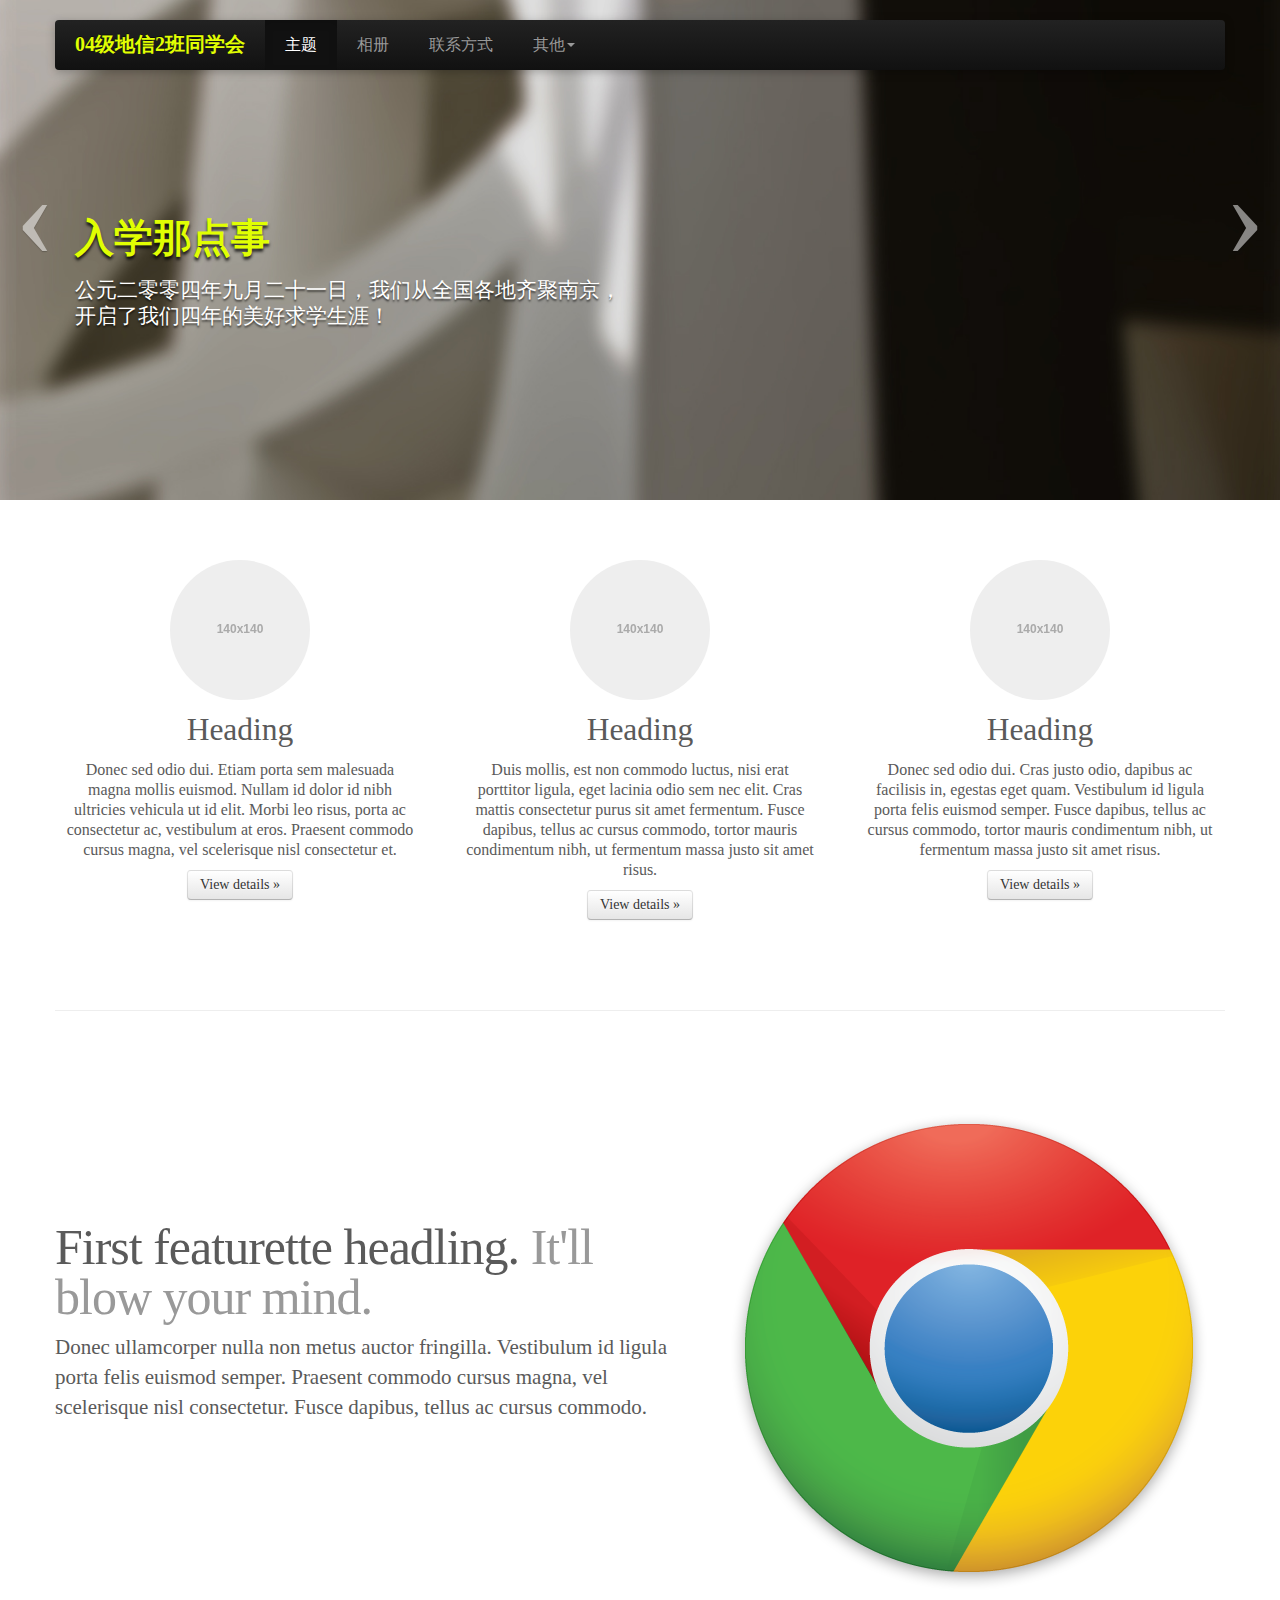
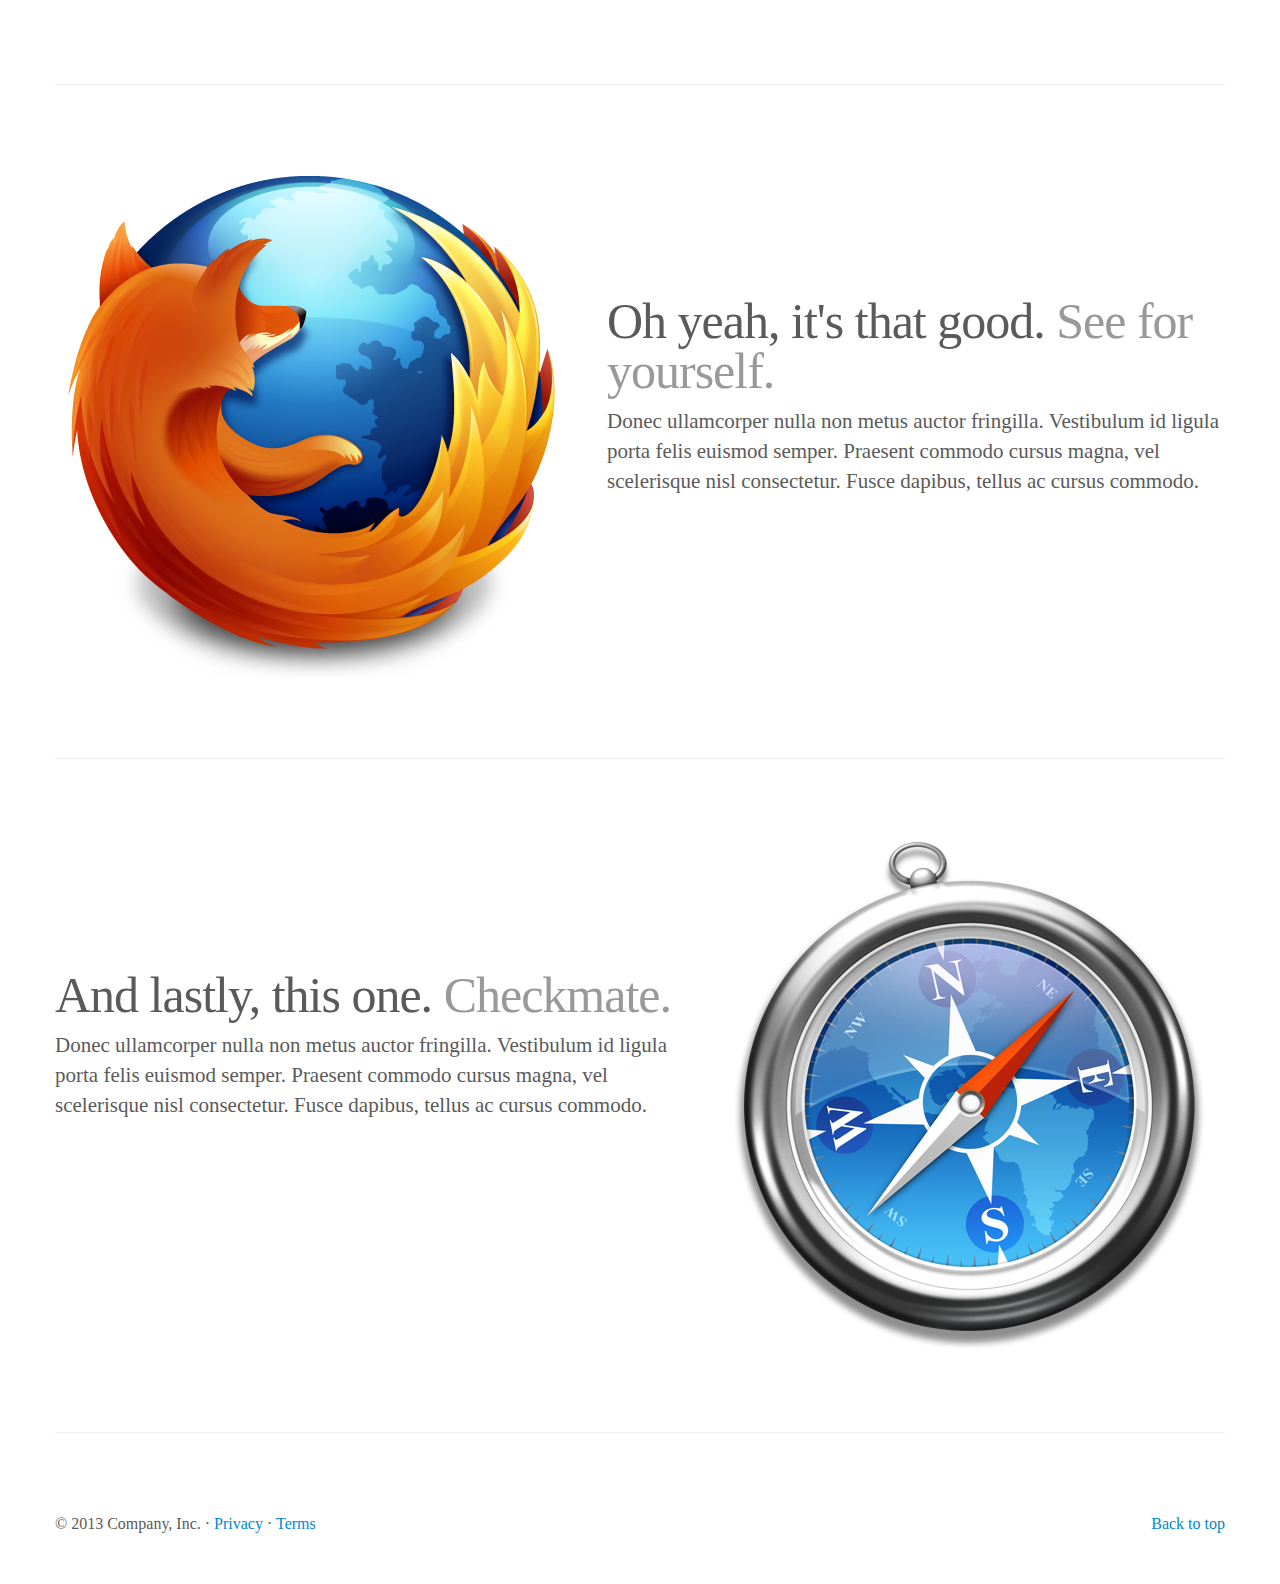
==== index.html @ 35d4a35b "测试一下" ====
<!DOCTYPE html>
<html lang="en">
<head>
    <meta charset="utf-8">
    <title>萍水十年 纷飞三月 聚首南京 &middot; 04级地信2班同学会</title>
    <meta name="viewport" content="width=device-width, initial-scale=1.0">
    <meta name="description" content="">
    <meta name="author" content="">

    <!-- Le styles -->
    <link href="assets/css/bootstrap.css" rel="stylesheet">
    <link href="assets/css/bootstrap-responsive.css" rel="stylesheet">
    <style>
        /* GLOBAL STYLES
    -------------------------------------------------- */
        /* Padding below the footer and lighter body text */

        body
        {
            padding-bottom: 40px;
            color: #5a5a5a;
        }
		



        /* CUSTOMIZE THE NAVBAR
    -------------------------------------------------- */

        /* Special class on .container surrounding .navbar, used for positioning it into place. */
        .navbar-wrapper
        {
            position: absolute;
            top: 0;
            left: 0;
            right: 0;
            z-index: 10;
            margin-top: 20px;
            margin-bottom: -90px; /* Negative margin to pull up carousel. 90px is roughly margins and height of navbar. */
        }

            .navbar-wrapper .navbar
            {
            }

        /* Remove border and change up box shadow for more contrast */
        .navbar .navbar-inner
        {
            border: 0;
            -webkit-box-shadow: 0 2px 10px rgba(0,0,0,.25);
            -moz-box-shadow: 0 2px 10px rgba(0,0,0,.25);
            box-shadow: 0 2px 10px rgba(0,0,0,.25);
        }

        /* Downsize the brand/project name a bit */
        .navbar .brand
        {
            padding: 14px 20px 16px; /* Increase vertical padding to match navbar links */
            font-size: 20px;
            font-weight: bold;
            text-shadow: 0 -1px 0 rgba(0,0,0,.5);
        }

        /* Navbar links: increase padding for taller navbar */
        .navbar .nav > li > a
        {
            padding: 15px 20px;
        }

        /* Offset the responsive button for proper vertical alignment */
        .navbar .btn-navbar
        {
            margin-top: 10px;
        }



        /* CUSTOMIZE THE CAROUSEL
    -------------------------------------------------- */

        /* Carousel base class */
        .carousel
        {
            margin-bottom: 60px;
        }

            .carousel .container
            {
                position: relative;
                z-index: 9;
            }

        .carousel-control
        {
            height: 80px;
            margin-top: 0;
            font-size: 120px;
            text-shadow: 0 1px 1px rgba(0,0,0,.4);
            background-color: transparent;
            border: 0;
            z-index: 10;
        }

        .carousel .item
        {
            height: 500px;
        }

        .carousel img
        {
            position: absolute;
            top: 0;
            left: 0;
            min-width: 100%;
            height: 500px;
        }

        .carousel-caption
        {
            background-color: transparent;
            position: static;
            max-width: 550px;
            padding: 0 20px;
            margin-top: 200px;
        }

			.carousel-caption h1
            {
                margin: 0;
                line-height: 2;
                color: #E1FF02;
                text-shadow: 0 3px 3px rgba(0,0,0,.8);
            }
            .carousel-caption .lead
            {
                margin: 0;
                line-height: 1.25;
                color: #fff;
                text-shadow: 0 2px 2px rgba(0,0,0,.6);
            }

            .carousel-caption .btn
            {
                margin-top: 10px;
            }



        /* MARKETING CONTENT
    -------------------------------------------------- */

        /* Center align the text within the three columns below the carousel */
        .marketing .span4
        {
            text-align: center;
        }

        .marketing h2
        {
            font-weight: normal;
        }

        .marketing .span4 p
        {
            margin-left: 10px;
            margin-right: 10px;
        }


        /* Featurettes
    ------------------------- */

        .featurette-divider
        {
            margin: 80px 0; /* Space out the Bootstrap <hr> more */
        }

        .featurette
        {
            padding-top: 120px; /* Vertically center images part 1: add padding above and below text. */
            overflow: hidden; /* Vertically center images part 2: clear their floats. */
        }

        .featurette-image
        {
            margin-top: -120px; /* Vertically center images part 3: negative margin up the image the same amount of the padding to center it. */
        }

            /* Give some space on the sides of the floated elements so text doesn't run right into it. */
            .featurette-image.pull-left
            {
                margin-right: 40px;
            }

            .featurette-image.pull-right
            {
                margin-left: 40px;
            }

        /* Thin out the marketing headings */
        .featurette-heading
        {
            font-size: 50px;
            font-weight: 300;
            line-height: 1;
            letter-spacing: -1px;
        }



        /* RESPONSIVE CSS
    -------------------------------------------------- */

        @media (max-width: 979px)
        {

            .container.navbar-wrapper
            {
                margin-bottom: 0;
                width: auto;
            }

            .navbar-inner
            {
                border-radius: 0;
                margin: -20px 0;
            }

            .carousel .item
            {
                height: 500px;
            }

            .carousel img
            {
                width: auto;
                height: 500px;
            }

            .featurette
            {
                height: auto;
                padding: 0;
            }

            .featurette-image.pull-left,
            .featurette-image.pull-right
            {
                display: block;
                float: none;
                max-width: 40%;
                margin: 0 auto 20px;
            }
        }


        @media (max-width: 767px)
        {

            .navbar-inner
            {
                margin: -20px;
            }

            .carousel
            {
                margin-left: -20px;
                margin-right: -20px;
            }

                .carousel .container
                {
                }

                .carousel .item
                {
                    height: 300px;
                }

                .carousel img
                {
                    height: 300px;
                }

            .carousel-caption
            {
                width: 65%;
                padding: 0 70px;
                margin-top: 100px;
            }

                .carousel-caption h1
                {
                    font-size: 30px;
                }

                .carousel-caption .lead,
                .carousel-caption .btn
                {
                    font-size: 18px;
                }

            .marketing .span4 + .span4
            {
                margin-top: 40px;
            }

            .featurette-heading
            {
                font-size: 30px;
            }

            .featurette .lead
            {
                font-size: 18px;
                line-height: 1.5;
            }
        }
    </style>

    <!-- HTML5 shim, for IE6-8 support of HTML5 elements -->
    <!--[if lt IE 9]>
      <script src="assets/js/html5shiv.js"></script>
    <![endif]-->

    <!-- Fav and touch icons -->
    <link rel="apple-touch-icon-precomposed" sizes="144x144" href="assets/ico/apple-touch-icon-144-precomposed.png">
    <link rel="apple-touch-icon-precomposed" sizes="114x114" href="assets/ico/apple-touch-icon-114-precomposed.png">
    <link rel="apple-touch-icon-precomposed" sizes="72x72" href="assets/ico/apple-touch-icon-72-precomposed.png">
    <link rel="apple-touch-icon-precomposed" href="assets/ico/apple-touch-icon-57-precomposed.png">
    <link rel="shortcut icon" href="assets/ico/favicon.png">
</head>

<body>
    <!-- NAVBAR
    ================================================== -->
    <div class="navbar-wrapper">
        <!-- Wrap the .navbar in .container to center it within the absolutely positioned parent. -->
        <div class="container">
            <div class="navbar navbar-inverse">
                <div class="navbar-inner">
                    <!-- Responsive Navbar Part 1: Button for triggering responsive navbar (not covered in tutorial). Include responsive CSS to utilize. -->
                    <button type="button" class="btn btn-navbar" data-toggle="collapse" data-target=".nav-collapse">
                        <span class="icon-bar"></span>
                        <span class="icon-bar"></span>
                        <span class="icon-bar"></span>
                    </button>
                    <a class="brand" href="#">04级地信2班同学会</a>
                    <!-- Responsive Navbar Part 2: Place all navbar contents you want collapsed withing .navbar-collapse.collapse. -->
                    <div class="nav-collapse collapse">
                        <ul class="nav">
                            <li class="active"><a href="index.html">主题</a></li>
                            <li><a href="page/photo.html">相册</a></li>
                            <li><a href="#contact">联系方式</a></li>
                            <li class="dropdown">
                                <a href="#" class="dropdown-toggle" data-toggle="dropdown">其他<b class="caret"></b></a>
                                <ul class="dropdown-menu">
                                    <li><a href="javascript.html">班级介绍</a></li>
                                    <li><a href="base-css.html">活动记事</a></li>
                                    <li><a href="#">其他</a></li>
                                    <li class="divider"></li>
                                    <li class="nav-header">制作</li>
                                    <li><a href="#">QQ群</a></li>
                                    <li><a href="#">微信群</a></li>
                                </ul>
                            </li>
                        </ul>
                    </div>
                    <!--/.nav-collapse -->
                </div>
                <!-- /.navbar-inner -->
            </div>
            <!-- /.navbar -->

        </div>
        <!-- /.container -->
    </div>
    <!-- /.navbar-wrapper -->



    <!-- Carousel
    ================================================== -->
    <div id="myCarousel" class="carousel slide">
        <div class="carousel-inner">
            <div class="item active">
                <img src="assets/img/examples/slide-01.jpg" alt="">
                <div class="container">
                    <div class="carousel-caption">
                        <h1>入学那点事</h1>
                        <p class="lead">公元二零零四年九月二十一日，我们从全国各地齐聚南京，开启了我们四年的美好求学生涯！</p>
                         <!-- <a class="btn btn-large btn-primary" href="#">Learn more</a> -->
                    </div>
                </div>
            </div>
            <div class="item">
                <img src="assets/img/examples/slide-02.jpg" alt="">
                <div class="container">
                    <div class="carousel-caption">
                        <h1>求学四春秋</h1>
                        <p class="lead">Cras justo odio, dapibus ac facilisis in, egestas eget quam. Donec id elit non mi porta gravida at eget metus. Nullam id dolor id nibh ultricies vehicula ut id elit.</p>
                        <a class="btn btn-large btn-primary" href="#">Learn more</a>
                    </div>
                </div>
            </div>
            <div class="item">
                <img src="assets/img/examples/slide-03.jpg" alt="">
                <div class="container">
                    <div class="carousel-caption">
                        <h1>毕业各纷飞</h1>
                        <p class="lead">Cras justo odio, dapibus ac facilisis in, egestas eget quam. Donec id elit non mi porta gravida at eget metus. Nullam id dolor id nibh ultricies vehicula ut id elit.</p>
                        <a class="btn btn-large btn-primary" href="#">Browse gallery</a>
                    </div>
                </div>
            </div>
			 <div class="item">
                <img src="assets/img/examples/slide-02.jpg" alt="">
                <div class="container">
                    <div class="carousel-caption">
                        <h1>十年再聚首</h1>
                        <p class="lead">Cras justo odio, dapibus ac facilisis in, egestas eget quam. Donec id elit non mi porta gravida at eget metus. Nullam id dolor id nibh ultricies vehicula ut id elit.</p>
                        <a class="btn btn-large btn-primary" href="#">Browse gallery</a>
                    </div>
                </div>
            </div>
        </div>
        <a class="left carousel-control" href="#myCarousel" data-slide="prev">&lsaquo;</a>
        <a class="right carousel-control" href="#myCarousel" data-slide="next">&rsaquo;</a>
    </div>
    <!-- /.carousel -->



    <!-- Marketing messaging and featurettes
    ================================================== -->
    <!-- Wrap the rest of the page in another container to center all the content. -->

    <div class="container marketing">

        <!-- Three columns of text below the carousel -->
        <div class="row">
            <div class="span4">
                <img class="img-circle" data-src="holder.js/140x140">
                <h2>Heading</h2>
                <p>Donec sed odio dui. Etiam porta sem malesuada magna mollis euismod. Nullam id dolor id nibh ultricies vehicula ut id elit. Morbi leo risus, porta ac consectetur ac, vestibulum at eros. Praesent commodo cursus magna, vel scelerisque nisl consectetur et.</p>
                <p><a class="btn" href="#">View details &raquo;</a></p>
            </div>
            <!-- /.span4 -->
            <div class="span4">
                <img class="img-circle" data-src="holder.js/140x140">
                <h2>Heading</h2>
                <p>Duis mollis, est non commodo luctus, nisi erat porttitor ligula, eget lacinia odio sem nec elit. Cras mattis consectetur purus sit amet fermentum. Fusce dapibus, tellus ac cursus commodo, tortor mauris condimentum nibh, ut fermentum massa justo sit amet risus.</p>
                <p><a class="btn" href="#">View details &raquo;</a></p>
            </div>
            <!-- /.span4 -->
            <div class="span4">
                <img class="img-circle" data-src="holder.js/140x140">
                <h2>Heading</h2>
                <p>Donec sed odio dui. Cras justo odio, dapibus ac facilisis in, egestas eget quam. Vestibulum id ligula porta felis euismod semper. Fusce dapibus, tellus ac cursus commodo, tortor mauris condimentum nibh, ut fermentum massa justo sit amet risus.</p>
                <p><a class="btn" href="#">View details &raquo;</a></p>
            </div>
            <!-- /.span4 -->
        </div>
        <!-- /.row -->


        <!-- START THE FEATURETTES -->

        <hr class="featurette-divider">

        <div class="featurette">
            <img class="featurette-image pull-right" src="assets/img/examples/browser-icon-chrome.png">
            <h2 class="featurette-heading">First featurette headling. <span class="muted">It'll blow your mind.</span></h2>
            <p class="lead">Donec ullamcorper nulla non metus auctor fringilla. Vestibulum id ligula porta felis euismod semper. Praesent commodo cursus magna, vel scelerisque nisl consectetur. Fusce dapibus, tellus ac cursus commodo.</p>
        </div>

        <hr class="featurette-divider">

        <div class="featurette">
            <img class="featurette-image pull-left" src="assets/img/examples/browser-icon-firefox.png">
            <h2 class="featurette-heading">Oh yeah, it's that good. <span class="muted">See for yourself.</span></h2>
            <p class="lead">Donec ullamcorper nulla non metus auctor fringilla. Vestibulum id ligula porta felis euismod semper. Praesent commodo cursus magna, vel scelerisque nisl consectetur. Fusce dapibus, tellus ac cursus commodo.</p>
        </div>

        <hr class="featurette-divider">

        <div class="featurette">
            <img class="featurette-image pull-right" src="assets/img/examples/browser-icon-safari.png">
            <h2 class="featurette-heading">And lastly, this one. <span class="muted">Checkmate.</span></h2>
            <p class="lead">Donec ullamcorper nulla non metus auctor fringilla. Vestibulum id ligula porta felis euismod semper. Praesent commodo cursus magna, vel scelerisque nisl consectetur. Fusce dapibus, tellus ac cursus commodo.</p>
        </div>

        <hr class="featurette-divider">

        <!-- /END THE FEATURETTES -->


        <!-- FOOTER -->
        <footer>
            <p class="pull-right"><a href="#">Back to top</a></p>
            <p>&copy; 2013 Company, Inc. &middot; <a href="#">Privacy</a> &middot; <a href="#">Terms</a></p>
        </footer>

    </div>
    <!-- /.container -->



    <!-- Le javascript
    ================================================== -->
    <!-- Placed at the end of the document so the pages load faster -->
    <script src="assets/js/jquery.js"></script>
    <script src="assets/js/bootstrap-transition.js"></script>
    <script src="assets/js/bootstrap-alert.js"></script>
    <script src="assets/js/bootstrap-modal.js"></script>
    <script src="assets/js/bootstrap-dropdown.js"></script>
    <script src="assets/js/bootstrap-scrollspy.js"></script>
    <script src="assets/js/bootstrap-tab.js"></script>
    <script src="assets/js/bootstrap-tooltip.js"></script>
    <script src="assets/js/bootstrap-popover.js"></script>
    <script src="assets/js/bootstrap-button.js"></script>
    <script src="assets/js/bootstrap-collapse.js"></script>
    <script src="assets/js/bootstrap-carousel.js"></script>
    <script src="assets/js/bootstrap-typeahead.js"></script>
    <script>
        !function ($) {
            $(function () {
                // carousel demo
                $('#myCarousel').carousel()
            })
        }(window.jQuery)
    </script>
    <script src="assets/js/holder/holder.js"></script>
</body>
</html>
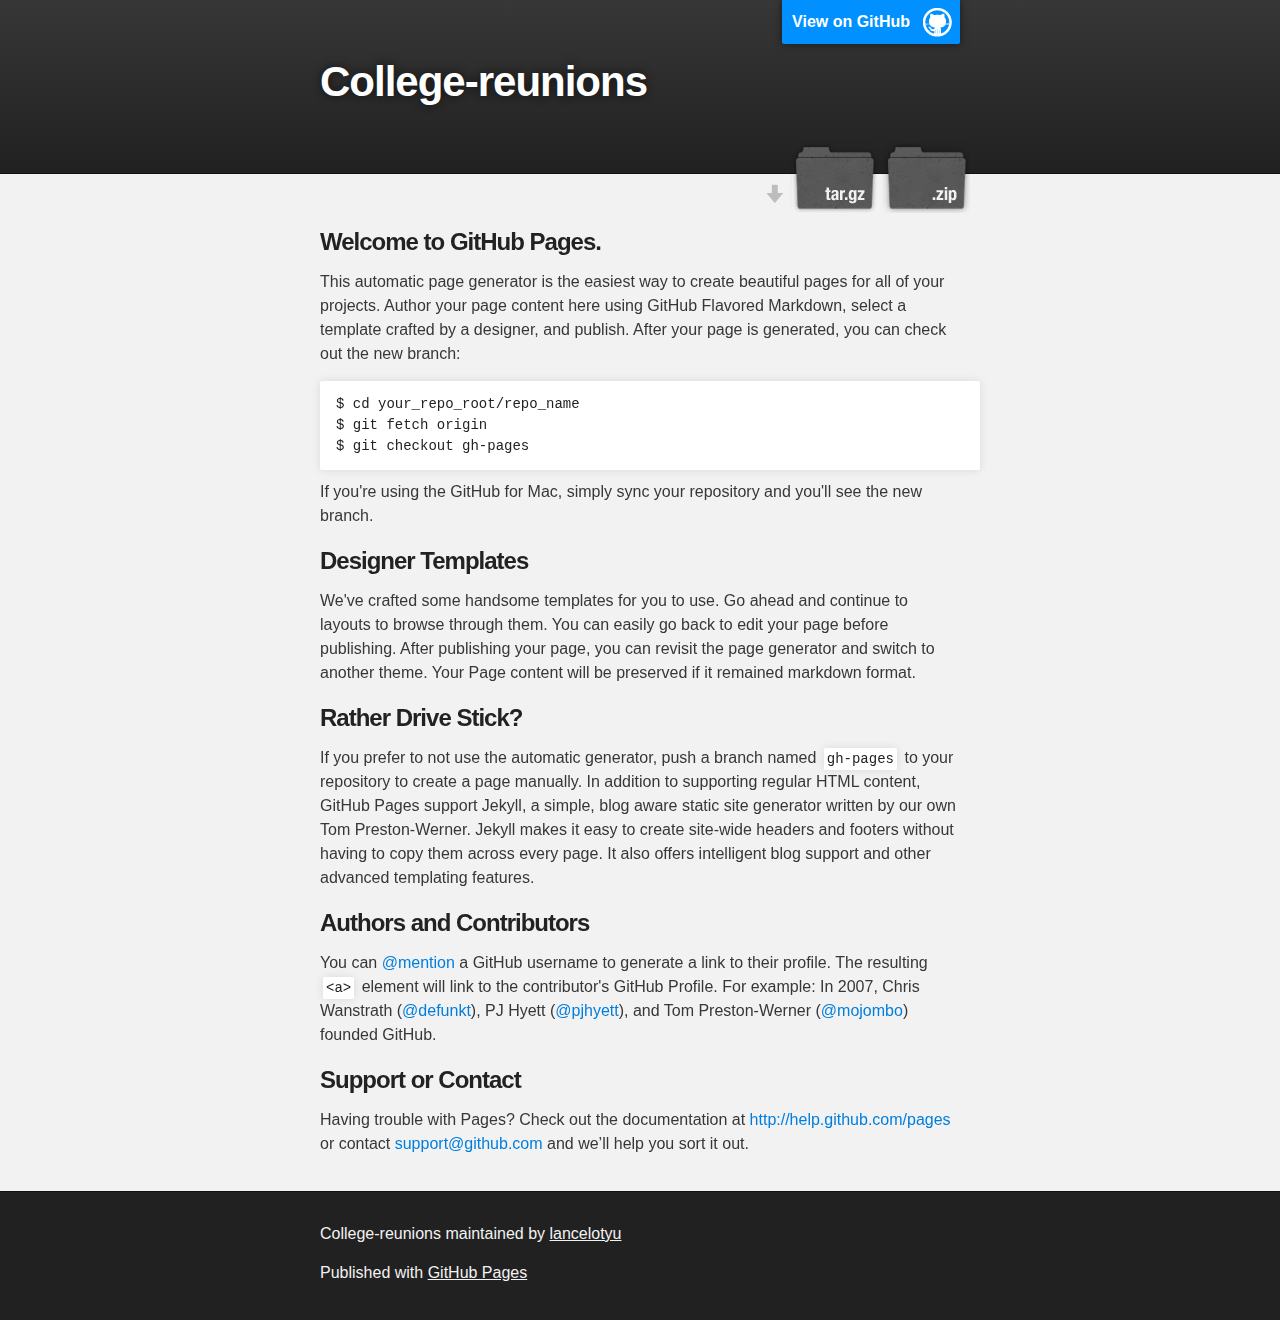
==== commit 4975c63b: "Create gh-pages branch via GitHub" ====
--- a/index.html
+++ b/index.html
@@ -1,535 +1,79 @@
 <!DOCTYPE html>
-<html lang="en">
-<head>
-    <meta charset="utf-8">
-    <title>萍水十年 纷飞三月 聚首南京 &middot; 04级地信2班同学会</title>
-    <meta name="viewport" content="width=device-width, initial-scale=1.0">
-    <meta name="description" content="">
-    <meta name="author" content="">
+<html>
 
-    <!-- Le styles -->
-    <link href="assets/css/bootstrap.css" rel="stylesheet">
-    <link href="assets/css/bootstrap-responsive.css" rel="stylesheet">
-    <style>
-        /* GLOBAL STYLES
-    -------------------------------------------------- */
-        /* Padding below the footer and lighter body text */
+  <head>
+    <meta charset='utf-8' />
+    <meta http-equiv="X-UA-Compatible" content="chrome=1" />
+    <meta name="description" content="College-reunions : " />
 
-        body
-        {
-            padding-bottom: 40px;
-            color: #5a5a5a;
-        }
-		
+    <link rel="stylesheet" type="text/css" media="screen" href="stylesheets/stylesheet.css">
 
+    <title>College-reunions</title>
+  </head>
 
+  <body>
 
-        /* CUSTOMIZE THE NAVBAR
-    -------------------------------------------------- */
+    <!-- HEADER -->
+    <div id="header_wrap" class="outer">
+        <header class="inner">
+          <a id="forkme_banner" href="https://github.com/lancelotyu/College-reunions">View on GitHub</a>
 
-        /* Special class on .container surrounding .navbar, used for positioning it into place. */
-        .navbar-wrapper
-        {
-            position: absolute;
-            top: 0;
-            left: 0;
-            right: 0;
-            z-index: 10;
-            margin-top: 20px;
-            margin-bottom: -90px; /* Negative margin to pull up carousel. 90px is roughly margins and height of navbar. */
-        }
+          <h1 id="project_title">College-reunions</h1>
+          <h2 id="project_tagline"></h2>
 
-            .navbar-wrapper .navbar
-            {
-            }
+            <section id="downloads">
+              <a class="zip_download_link" href="https://github.com/lancelotyu/College-reunions/zipball/master">Download this project as a .zip file</a>
+              <a class="tar_download_link" href="https://github.com/lancelotyu/College-reunions/tarball/master">Download this project as a tar.gz file</a>
+            </section>
+        </header>
+    </div>
 
-        /* Remove border and change up box shadow for more contrast */
-        .navbar .navbar-inner
-        {
-            border: 0;
-            -webkit-box-shadow: 0 2px 10px rgba(0,0,0,.25);
-            -moz-box-shadow: 0 2px 10px rgba(0,0,0,.25);
-            box-shadow: 0 2px 10px rgba(0,0,0,.25);
-        }
+    <!-- MAIN CONTENT -->
+    <div id="main_content_wrap" class="outer">
+      <section id="main_content" class="inner">
+        <h3>
+<a name="welcome-to-github-pages" class="anchor" href="#welcome-to-github-pages"><span class="octicon octicon-link"></span></a>Welcome to GitHub Pages.</h3>
 
-        /* Downsize the brand/project name a bit */
-        .navbar .brand
-        {
-            padding: 14px 20px 16px; /* Increase vertical padding to match navbar links */
-            font-size: 20px;
-            font-weight: bold;
-            text-shadow: 0 -1px 0 rgba(0,0,0,.5);
-        }
+<p>This automatic page generator is the easiest way to create beautiful pages for all of your projects. Author your page content here using GitHub Flavored Markdown, select a template crafted by a designer, and publish. After your page is generated, you can check out the new branch:</p>
 
-        /* Navbar links: increase padding for taller navbar */
-        .navbar .nav > li > a
-        {
-            padding: 15px 20px;
-        }
+<pre><code>$ cd your_repo_root/repo_name
+$ git fetch origin
+$ git checkout gh-pages
+</code></pre>
 
-        /* Offset the responsive button for proper vertical alignment */
-        .navbar .btn-navbar
-        {
-            margin-top: 10px;
-        }
+<p>If you're using the GitHub for Mac, simply sync your repository and you'll see the new branch.</p>
 
+<h3>
+<a name="designer-templates" class="anchor" href="#designer-templates"><span class="octicon octicon-link"></span></a>Designer Templates</h3>
 
+<p>We've crafted some handsome templates for you to use. Go ahead and continue to layouts to browse through them. You can easily go back to edit your page before publishing. After publishing your page, you can revisit the page generator and switch to another theme. Your Page content will be preserved if it remained markdown format.</p>
 
-        /* CUSTOMIZE THE CAROUSEL
-    -------------------------------------------------- */
+<h3>
+<a name="rather-drive-stick" class="anchor" href="#rather-drive-stick"><span class="octicon octicon-link"></span></a>Rather Drive Stick?</h3>
 
-        /* Carousel base class */
-        .carousel
-        {
-            margin-bottom: 60px;
-        }
+<p>If you prefer to not use the automatic generator, push a branch named <code>gh-pages</code> to your repository to create a page manually. In addition to supporting regular HTML content, GitHub Pages support Jekyll, a simple, blog aware static site generator written by our own Tom Preston-Werner. Jekyll makes it easy to create site-wide headers and footers without having to copy them across every page. It also offers intelligent blog support and other advanced templating features.</p>
 
-            .carousel .container
-            {
-                position: relative;
-                z-index: 9;
-            }
+<h3>
+<a name="authors-and-contributors" class="anchor" href="#authors-and-contributors"><span class="octicon octicon-link"></span></a>Authors and Contributors</h3>
 
-        .carousel-control
-        {
-            height: 80px;
-            margin-top: 0;
-            font-size: 120px;
-            text-shadow: 0 1px 1px rgba(0,0,0,.4);
-            background-color: transparent;
-            border: 0;
-            z-index: 10;
-        }
+<p>You can <a href="https://github.com/blog/821" class="user-mention">@mention</a> a GitHub username to generate a link to their profile. The resulting <code>&lt;a&gt;</code> element will link to the contributor's GitHub Profile. For example: In 2007, Chris Wanstrath (<a href="https://github.com/defunkt" class="user-mention">@defunkt</a>), PJ Hyett (<a href="https://github.com/pjhyett" class="user-mention">@pjhyett</a>), and Tom Preston-Werner (<a href="https://github.com/mojombo" class="user-mention">@mojombo</a>) founded GitHub.</p>
 
-        .carousel .item
-        {
-            height: 500px;
-        }
+<h3>
+<a name="support-or-contact" class="anchor" href="#support-or-contact"><span class="octicon octicon-link"></span></a>Support or Contact</h3>
 
-        .carousel img
-        {
-            position: absolute;
-            top: 0;
-            left: 0;
-            min-width: 100%;
-            height: 500px;
-        }
+<p>Having trouble with Pages? Check out the documentation at <a href="http://help.github.com/pages">http://help.github.com/pages</a> or contact <a href="mailto:support@github.com">support@github.com</a> and we’ll help you sort it out.</p>
+      </section>
+    </div>
 
-        .carousel-caption
-        {
-            background-color: transparent;
-            position: static;
-            max-width: 550px;
-            padding: 0 20px;
-            margin-top: 200px;
-        }
+    <!-- FOOTER  -->
+    <div id="footer_wrap" class="outer">
+      <footer class="inner">
+        <p class="copyright">College-reunions maintained by <a href="https://github.com/lancelotyu">lancelotyu</a></p>
+        <p>Published with <a href="http://pages.github.com">GitHub Pages</a></p>
+      </footer>
+    </div>
 
-			.carousel-caption h1
-            {
-                margin: 0;
-                line-height: 2;
-                color: #E1FF02;
-                text-shadow: 0 3px 3px rgba(0,0,0,.8);
-            }
-            .carousel-caption .lead
-            {
-                margin: 0;
-                line-height: 1.25;
-                color: #fff;
-                text-shadow: 0 2px 2px rgba(0,0,0,.6);
-            }
+    
 
-            .carousel-caption .btn
-            {
-                margin-top: 10px;
-            }
-
-
-
-        /* MARKETING CONTENT
-    -------------------------------------------------- */
-
-        /* Center align the text within the three columns below the carousel */
-        .marketing .span4
-        {
-            text-align: center;
-        }
-
-        .marketing h2
-        {
-            font-weight: normal;
-        }
-
-        .marketing .span4 p
-        {
-            margin-left: 10px;
-            margin-right: 10px;
-        }
-
-
-        /* Featurettes
-    ------------------------- */
-
-        .featurette-divider
-        {
-            margin: 80px 0; /* Space out the Bootstrap <hr> more */
-        }
-
-        .featurette
-        {
-            padding-top: 120px; /* Vertically center images part 1: add padding above and below text. */
-            overflow: hidden; /* Vertically center images part 2: clear their floats. */
-        }
-
-        .featurette-image
-        {
-            margin-top: -120px; /* Vertically center images part 3: negative margin up the image the same amount of the padding to center it. */
-        }
-
-            /* Give some space on the sides of the floated elements so text doesn't run right into it. */
-            .featurette-image.pull-left
-            {
-                margin-right: 40px;
-            }
-
-            .featurette-image.pull-right
-            {
-                margin-left: 40px;
-            }
-
-        /* Thin out the marketing headings */
-        .featurette-heading
-        {
-            font-size: 50px;
-            font-weight: 300;
-            line-height: 1;
-            letter-spacing: -1px;
-        }
-
-
-
-        /* RESPONSIVE CSS
-    -------------------------------------------------- */
-
-        @media (max-width: 979px)
-        {
-
-            .container.navbar-wrapper
-            {
-                margin-bottom: 0;
-                width: auto;
-            }
-
-            .navbar-inner
-            {
-                border-radius: 0;
-                margin: -20px 0;
-            }
-
-            .carousel .item
-            {
-                height: 500px;
-            }
-
-            .carousel img
-            {
-                width: auto;
-                height: 500px;
-            }
-
-            .featurette
-            {
-                height: auto;
-                padding: 0;
-            }
-
-            .featurette-image.pull-left,
-            .featurette-image.pull-right
-            {
-                display: block;
-                float: none;
-                max-width: 40%;
-                margin: 0 auto 20px;
-            }
-        }
-
-
-        @media (max-width: 767px)
-        {
-
-            .navbar-inner
-            {
-                margin: -20px;
-            }
-
-            .carousel
-            {
-                margin-left: -20px;
-                margin-right: -20px;
-            }
-
-                .carousel .container
-                {
-                }
-
-                .carousel .item
-                {
-                    height: 300px;
-                }
-
-                .carousel img
-                {
-                    height: 300px;
-                }
-
-            .carousel-caption
-            {
-                width: 65%;
-                padding: 0 70px;
-                margin-top: 100px;
-            }
-
-                .carousel-caption h1
-                {
-                    font-size: 30px;
-                }
-
-                .carousel-caption .lead,
-                .carousel-caption .btn
-                {
-                    font-size: 18px;
-                }
-
-            .marketing .span4 + .span4
-            {
-                margin-top: 40px;
-            }
-
-            .featurette-heading
-            {
-                font-size: 30px;
-            }
-
-            .featurette .lead
-            {
-                font-size: 18px;
-                line-height: 1.5;
-            }
-        }
-    </style>
-
-    <!-- HTML5 shim, for IE6-8 support of HTML5 elements -->
-    <!--[if lt IE 9]>
-      <script src="assets/js/html5shiv.js"></script>
-    <![endif]-->
-
-    <!-- Fav and touch icons -->
-    <link rel="apple-touch-icon-precomposed" sizes="144x144" href="assets/ico/apple-touch-icon-144-precomposed.png">
-    <link rel="apple-touch-icon-precomposed" sizes="114x114" href="assets/ico/apple-touch-icon-114-precomposed.png">
-    <link rel="apple-touch-icon-precomposed" sizes="72x72" href="assets/ico/apple-touch-icon-72-precomposed.png">
-    <link rel="apple-touch-icon-precomposed" href="assets/ico/apple-touch-icon-57-precomposed.png">
-    <link rel="shortcut icon" href="assets/ico/favicon.png">
-</head>
-
-<body>
-    <!-- NAVBAR
-    ================================================== -->
-    <div class="navbar-wrapper">
-        <!-- Wrap the .navbar in .container to center it within the absolutely positioned parent. -->
-        <div class="container">
-            <div class="navbar navbar-inverse">
-                <div class="navbar-inner">
-                    <!-- Responsive Navbar Part 1: Button for triggering responsive navbar (not covered in tutorial). Include responsive CSS to utilize. -->
-                    <button type="button" class="btn btn-navbar" data-toggle="collapse" data-target=".nav-collapse">
-                        <span class="icon-bar"></span>
-                        <span class="icon-bar"></span>
-                        <span class="icon-bar"></span>
-                    </button>
-                    <a class="brand" href="#">04级地信2班同学会</a>
-                    <!-- Responsive Navbar Part 2: Place all navbar contents you want collapsed withing .navbar-collapse.collapse. -->
-                    <div class="nav-collapse collapse">
-                        <ul class="nav">
-                            <li class="active"><a href="index.html">主题</a></li>
-                            <li><a href="page/photo.html">相册</a></li>
-                            <li><a href="#contact">联系方式</a></li>
-                            <li class="dropdown">
-                                <a href="#" class="dropdown-toggle" data-toggle="dropdown">其他<b class="caret"></b></a>
-                                <ul class="dropdown-menu">
-                                    <li><a href="javascript.html">班级介绍</a></li>
-                                    <li><a href="base-css.html">活动记事</a></li>
-                                    <li><a href="#">其他</a></li>
-                                    <li class="divider"></li>
-                                    <li class="nav-header">制作</li>
-                                    <li><a href="#">QQ群</a></li>
-                                    <li><a href="#">微信群</a></li>
-                                </ul>
-                            </li>
-                        </ul>
-                    </div>
-                    <!--/.nav-collapse -->
-                </div>
-                <!-- /.navbar-inner -->
-            </div>
-            <!-- /.navbar -->
-
-        </div>
-        <!-- /.container -->
-    </div>
-    <!-- /.navbar-wrapper -->
-
-
-
-    <!-- Carousel
-    ================================================== -->
-    <div id="myCarousel" class="carousel slide">
-        <div class="carousel-inner">
-            <div class="item active">
-                <img src="assets/img/examples/slide-01.jpg" alt="">
-                <div class="container">
-                    <div class="carousel-caption">
-                        <h1>入学那点事</h1>
-                        <p class="lead">公元二零零四年九月二十一日，我们从全国各地齐聚南京，开启了我们四年的美好求学生涯！</p>
-                         <!-- <a class="btn btn-large btn-primary" href="#">Learn more</a> -->
-                    </div>
-                </div>
-            </div>
-            <div class="item">
-                <img src="assets/img/examples/slide-02.jpg" alt="">
-                <div class="container">
-                    <div class="carousel-caption">
-                        <h1>求学四春秋</h1>
-                        <p class="lead">Cras justo odio, dapibus ac facilisis in, egestas eget quam. Donec id elit non mi porta gravida at eget metus. Nullam id dolor id nibh ultricies vehicula ut id elit.</p>
-                        <a class="btn btn-large btn-primary" href="#">Learn more</a>
-                    </div>
-                </div>
-            </div>
-            <div class="item">
-                <img src="assets/img/examples/slide-03.jpg" alt="">
-                <div class="container">
-                    <div class="carousel-caption">
-                        <h1>毕业各纷飞</h1>
-                        <p class="lead">Cras justo odio, dapibus ac facilisis in, egestas eget quam. Donec id elit non mi porta gravida at eget metus. Nullam id dolor id nibh ultricies vehicula ut id elit.</p>
-                        <a class="btn btn-large btn-primary" href="#">Browse gallery</a>
-                    </div>
-                </div>
-            </div>
-			 <div class="item">
-                <img src="assets/img/examples/slide-02.jpg" alt="">
-                <div class="container">
-                    <div class="carousel-caption">
-                        <h1>十年再聚首</h1>
-                        <p class="lead">Cras justo odio, dapibus ac facilisis in, egestas eget quam. Donec id elit non mi porta gravida at eget metus. Nullam id dolor id nibh ultricies vehicula ut id elit.</p>
-                        <a class="btn btn-large btn-primary" href="#">Browse gallery</a>
-                    </div>
-                </div>
-            </div>
-        </div>
-        <a class="left carousel-control" href="#myCarousel" data-slide="prev">&lsaquo;</a>
-        <a class="right carousel-control" href="#myCarousel" data-slide="next">&rsaquo;</a>
-    </div>
-    <!-- /.carousel -->
-
-
-
-    <!-- Marketing messaging and featurettes
-    ================================================== -->
-    <!-- Wrap the rest of the page in another container to center all the content. -->
-
-    <div class="container marketing">
-
-        <!-- Three columns of text below the carousel -->
-        <div class="row">
-            <div class="span4">
-                <img class="img-circle" data-src="holder.js/140x140">
-                <h2>Heading</h2>
-                <p>Donec sed odio dui. Etiam porta sem malesuada magna mollis euismod. Nullam id dolor id nibh ultricies vehicula ut id elit. Morbi leo risus, porta ac consectetur ac, vestibulum at eros. Praesent commodo cursus magna, vel scelerisque nisl consectetur et.</p>
-                <p><a class="btn" href="#">View details &raquo;</a></p>
-            </div>
-            <!-- /.span4 -->
-            <div class="span4">
-                <img class="img-circle" data-src="holder.js/140x140">
-                <h2>Heading</h2>
-                <p>Duis mollis, est non commodo luctus, nisi erat porttitor ligula, eget lacinia odio sem nec elit. Cras mattis consectetur purus sit amet fermentum. Fusce dapibus, tellus ac cursus commodo, tortor mauris condimentum nibh, ut fermentum massa justo sit amet risus.</p>
-                <p><a class="btn" href="#">View details &raquo;</a></p>
-            </div>
-            <!-- /.span4 -->
-            <div class="span4">
-                <img class="img-circle" data-src="holder.js/140x140">
-                <h2>Heading</h2>
-                <p>Donec sed odio dui. Cras justo odio, dapibus ac facilisis in, egestas eget quam. Vestibulum id ligula porta felis euismod semper. Fusce dapibus, tellus ac cursus commodo, tortor mauris condimentum nibh, ut fermentum massa justo sit amet risus.</p>
-                <p><a class="btn" href="#">View details &raquo;</a></p>
-            </div>
-            <!-- /.span4 -->
-        </div>
-        <!-- /.row -->
-
-
-        <!-- START THE FEATURETTES -->
-
-        <hr class="featurette-divider">
-
-        <div class="featurette">
-            <img class="featurette-image pull-right" src="assets/img/examples/browser-icon-chrome.png">
-            <h2 class="featurette-heading">First featurette headling. <span class="muted">It'll blow your mind.</span></h2>
-            <p class="lead">Donec ullamcorper nulla non metus auctor fringilla. Vestibulum id ligula porta felis euismod semper. Praesent commodo cursus magna, vel scelerisque nisl consectetur. Fusce dapibus, tellus ac cursus commodo.</p>
-        </div>
-
-        <hr class="featurette-divider">
-
-        <div class="featurette">
-            <img class="featurette-image pull-left" src="assets/img/examples/browser-icon-firefox.png">
-            <h2 class="featurette-heading">Oh yeah, it's that good. <span class="muted">See for yourself.</span></h2>
-            <p class="lead">Donec ullamcorper nulla non metus auctor fringilla. Vestibulum id ligula porta felis euismod semper. Praesent commodo cursus magna, vel scelerisque nisl consectetur. Fusce dapibus, tellus ac cursus commodo.</p>
-        </div>
-
-        <hr class="featurette-divider">
-
-        <div class="featurette">
-            <img class="featurette-image pull-right" src="assets/img/examples/browser-icon-safari.png">
-            <h2 class="featurette-heading">And lastly, this one. <span class="muted">Checkmate.</span></h2>
-            <p class="lead">Donec ullamcorper nulla non metus auctor fringilla. Vestibulum id ligula porta felis euismod semper. Praesent commodo cursus magna, vel scelerisque nisl consectetur. Fusce dapibus, tellus ac cursus commodo.</p>
-        </div>
-
-        <hr class="featurette-divider">
-
-        <!-- /END THE FEATURETTES -->
-
-
-        <!-- FOOTER -->
-        <footer>
-            <p class="pull-right"><a href="#">Back to top</a></p>
-            <p>&copy; 2013 Company, Inc. &middot; <a href="#">Privacy</a> &middot; <a href="#">Terms</a></p>
-        </footer>
-
-    </div>
-    <!-- /.container -->
-
-
-
-    <!-- Le javascript
-    ================================================== -->
-    <!-- Placed at the end of the document so the pages load faster -->
-    <script src="assets/js/jquery.js"></script>
-    <script src="assets/js/bootstrap-transition.js"></script>
-    <script src="assets/js/bootstrap-alert.js"></script>
-    <script src="assets/js/bootstrap-modal.js"></script>
-    <script src="assets/js/bootstrap-dropdown.js"></script>
-    <script src="assets/js/bootstrap-scrollspy.js"></script>
-    <script src="assets/js/bootstrap-tab.js"></script>
-    <script src="assets/js/bootstrap-tooltip.js"></script>
-    <script src="assets/js/bootstrap-popover.js"></script>
-    <script src="assets/js/bootstrap-button.js"></script>
-    <script src="assets/js/bootstrap-collapse.js"></script>
-    <script src="assets/js/bootstrap-carousel.js"></script>
-    <script src="assets/js/bootstrap-typeahead.js"></script>
-    <script>
-        !function ($) {
-            $(function () {
-                // carousel demo
-                $('#myCarousel').carousel()
-            })
-        }(window.jQuery)
-    </script>
-    <script src="assets/js/holder/holder.js"></script>
-</body>
+  </body>
 </html>
--- a/stylesheets/stylesheet.css
+++ b/stylesheets/stylesheet.css
@@ -0,0 +1,423 @@
+/*******************************************************************************
+Slate Theme for GitHub Pages
+by Jason Costello, @jsncostello
+*******************************************************************************/
+
+@import url(pygment_trac.css);
+
+/*******************************************************************************
+MeyerWeb Reset
+*******************************************************************************/
+
+html, body, div, span, applet, object, iframe,
+h1, h2, h3, h4, h5, h6, p, blockquote, pre,
+a, abbr, acronym, address, big, cite, code,
+del, dfn, em, img, ins, kbd, q, s, samp,
+small, strike, strong, sub, sup, tt, var,
+b, u, i, center,
+dl, dt, dd, ol, ul, li,
+fieldset, form, label, legend,
+table, caption, tbody, tfoot, thead, tr, th, td,
+article, aside, canvas, details, embed,
+figure, figcaption, footer, header, hgroup,
+menu, nav, output, ruby, section, summary,
+time, mark, audio, video {
+  margin: 0;
+  padding: 0;
+  border: 0;
+  font: inherit;
+  vertical-align: baseline;
+}
+
+/* HTML5 display-role reset for older browsers */
+article, aside, details, figcaption, figure,
+footer, header, hgroup, menu, nav, section {
+  display: block;
+}
+
+ol, ul {
+  list-style: none;
+}
+
+table {
+  border-collapse: collapse;
+  border-spacing: 0;
+}
+
+/*******************************************************************************
+Theme Styles
+*******************************************************************************/
+
+body {
+  box-sizing: border-box;
+  color:#373737;
+  background: #212121;
+  font-size: 16px;
+  font-family: 'Myriad Pro', Calibri, Helvetica, Arial, sans-serif;
+  line-height: 1.5;
+  -webkit-font-smoothing: antialiased;
+}
+
+h1, h2, h3, h4, h5, h6 {
+  margin: 10px 0;
+  font-weight: 700;
+  color:#222222;
+  font-family: 'Lucida Grande', 'Calibri', Helvetica, Arial, sans-serif;
+  letter-spacing: -1px;
+}
+
+h1 {
+  font-size: 36px;
+  font-weight: 700;
+}
+
+h2 {
+  padding-bottom: 10px;
+  font-size: 32px;
+  background: url('../images/bg_hr.png') repeat-x bottom;
+}
+
+h3 {
+  font-size: 24px;
+}
+
+h4 {
+  font-size: 21px;
+}
+
+h5 {
+  font-size: 18px;
+}
+
+h6 {
+  font-size: 16px;
+}
+
+p {
+  margin: 10px 0 15px 0;
+}
+
+footer p {
+  color: #f2f2f2;
+}
+
+a {
+  text-decoration: none;
+  color: #007edf;
+  text-shadow: none;
+
+  transition: color 0.5s ease;
+  transition: text-shadow 0.5s ease;
+  -webkit-transition: color 0.5s ease;
+  -webkit-transition: text-shadow 0.5s ease;
+  -moz-transition: color 0.5s ease;
+  -moz-transition: text-shadow 0.5s ease;
+  -o-transition: color 0.5s ease;
+  -o-transition: text-shadow 0.5s ease;
+  -ms-transition: color 0.5s ease;
+  -ms-transition: text-shadow 0.5s ease;
+}
+
+a:hover, a:focus {text-decoration: underline;}
+
+footer a {
+  color: #F2F2F2;
+  text-decoration: underline;
+}
+
+em {
+  font-style: italic;
+}
+
+strong {
+  font-weight: bold;
+}
+
+img {
+  position: relative;
+  margin: 0 auto;
+  max-width: 739px;
+  padding: 5px;
+  margin: 10px 0 10px 0;
+  border: 1px solid #ebebeb;
+
+  box-shadow: 0 0 5px #ebebeb;
+  -webkit-box-shadow: 0 0 5px #ebebeb;
+  -moz-box-shadow: 0 0 5px #ebebeb;
+  -o-box-shadow: 0 0 5px #ebebeb;
+  -ms-box-shadow: 0 0 5px #ebebeb;
+}
+
+p img {
+  display: inline;
+  margin: 0;
+  padding: 0;
+  vertical-align: middle;
+  text-align: center;
+  border: none;
+}
+
+pre, code {
+  width: 100%;
+  color: #222;
+  background-color: #fff;
+
+  font-family: Monaco, "Bitstream Vera Sans Mono", "Lucida Console", Terminal, monospace;
+  font-size: 14px;
+
+  border-radius: 2px;
+  -moz-border-radius: 2px;
+  -webkit-border-radius: 2px;
+}
+
+pre {
+  width: 100%;
+  padding: 10px;
+  box-shadow: 0 0 10px rgba(0,0,0,.1);
+  overflow: auto;
+}
+
+code {
+  padding: 3px;
+  margin: 0 3px;
+  box-shadow: 0 0 10px rgba(0,0,0,.1);
+}
+
+pre code {
+  display: block;
+  box-shadow: none;
+}
+
+blockquote {
+  color: #666;
+  margin-bottom: 20px;
+  padding: 0 0 0 20px;
+  border-left: 3px solid #bbb;
+}
+
+
+ul, ol, dl {
+  margin-bottom: 15px
+}
+
+ul {
+  list-style: inside;
+  padding-left: 20px;
+}
+
+ol {
+  list-style: decimal inside;
+  padding-left: 20px;
+}
+
+dl dt {
+  font-weight: bold;
+}
+
+dl dd {
+  padding-left: 20px;
+  font-style: italic;
+}
+
+dl p {
+  padding-left: 20px;
+  font-style: italic;
+}
+
+hr {
+  height: 1px;
+  margin-bottom: 5px;
+  border: none;
+  background: url('../images/bg_hr.png') repeat-x center;
+}
+
+table {
+  border: 1px solid #373737;
+  margin-bottom: 20px;
+  text-align: left;
+ }
+
+th {
+  font-family: 'Lucida Grande', 'Helvetica Neue', Helvetica, Arial, sans-serif;
+  padding: 10px;
+  background: #373737;
+  color: #fff;
+ }
+
+td {
+  padding: 10px;
+  border: 1px solid #373737;
+ }
+
+form {
+  background: #f2f2f2;
+  padding: 20px;
+}
+
+/*******************************************************************************
+Full-Width Styles
+*******************************************************************************/
+
+.outer {
+  width: 100%;
+}
+
+.inner {
+  position: relative;
+  max-width: 640px;
+  padding: 20px 10px;
+  margin: 0 auto;
+}
+
+#forkme_banner {
+  display: block;
+  position: absolute;
+  top:0;
+  right: 10px;
+  z-index: 10;
+  padding: 10px 50px 10px 10px;
+  color: #fff;
+  background: url('../images/blacktocat.png') #0090ff no-repeat 95% 50%;
+  font-weight: 700;
+  box-shadow: 0 0 10px rgba(0,0,0,.5);
+  border-bottom-left-radius: 2px;
+  border-bottom-right-radius: 2px;
+}
+
+#header_wrap {
+  background: #212121;
+  background: -moz-linear-gradient(top, #373737, #212121);
+  background: -webkit-linear-gradient(top, #373737, #212121);
+  background: -ms-linear-gradient(top, #373737, #212121);
+  background: -o-linear-gradient(top, #373737, #212121);
+  background: linear-gradient(top, #373737, #212121);
+}
+
+#header_wrap .inner {
+  padding: 50px 10px 30px 10px;
+}
+
+#project_title {
+  margin: 0;
+  color: #fff;
+  font-size: 42px;
+  font-weight: 700;
+  text-shadow: #111 0px 0px 10px;
+}
+
+#project_tagline {
+  color: #fff;
+  font-size: 24px;
+  font-weight: 300;
+  background: none;
+  text-shadow: #111 0px 0px 10px;
+}
+
+#downloads {
+  position: absolute;
+  width: 210px;
+  z-index: 10;
+  bottom: -40px;
+  right: 0;
+  height: 70px;
+  background: url('../images/icon_download.png') no-repeat 0% 90%;
+}
+
+.zip_download_link {
+  display: block;
+  float: right;
+  width: 90px;
+  height:70px;
+  text-indent: -5000px;
+  overflow: hidden;
+  background: url(../images/sprite_download.png) no-repeat bottom left;
+}
+
+.tar_download_link {
+  display: block;
+  float: right;
+  width: 90px;
+  height:70px;
+  text-indent: -5000px;
+  overflow: hidden;
+  background: url(../images/sprite_download.png) no-repeat bottom right;
+  margin-left: 10px;
+}
+
+.zip_download_link:hover {
+  background: url(../images/sprite_download.png) no-repeat top left;
+}
+
+.tar_download_link:hover {
+  background: url(../images/sprite_download.png) no-repeat top right;
+}
+
+#main_content_wrap {
+  background: #f2f2f2;
+  border-top: 1px solid #111;
+  border-bottom: 1px solid #111;
+}
+
+#main_content {
+  padding-top: 40px;
+}
+
+#footer_wrap {
+  background: #212121;
+}
+
+
+
+/*******************************************************************************
+Small Device Styles
+*******************************************************************************/
+
+@media screen and (max-width: 480px) {
+  body {
+    font-size:14px;
+  }
+
+  #downloads {
+    display: none;
+  }
+
+  .inner {
+    min-width: 320px;
+    max-width: 480px;
+  }
+
+  #project_title {
+  font-size: 32px;
+  }
+
+  h1 {
+    font-size: 28px;
+  }
+
+  h2 {
+    font-size: 24px;
+  }
+
+  h3 {
+    font-size: 21px;
+  }
+
+  h4 {
+    font-size: 18px;
+  }
+
+  h5 {
+    font-size: 14px;
+  }
+
+  h6 {
+    font-size: 12px;
+  }
+
+  code, pre {
+    min-width: 320px;
+    max-width: 480px;
+    font-size: 11px;
+  }
+
+}
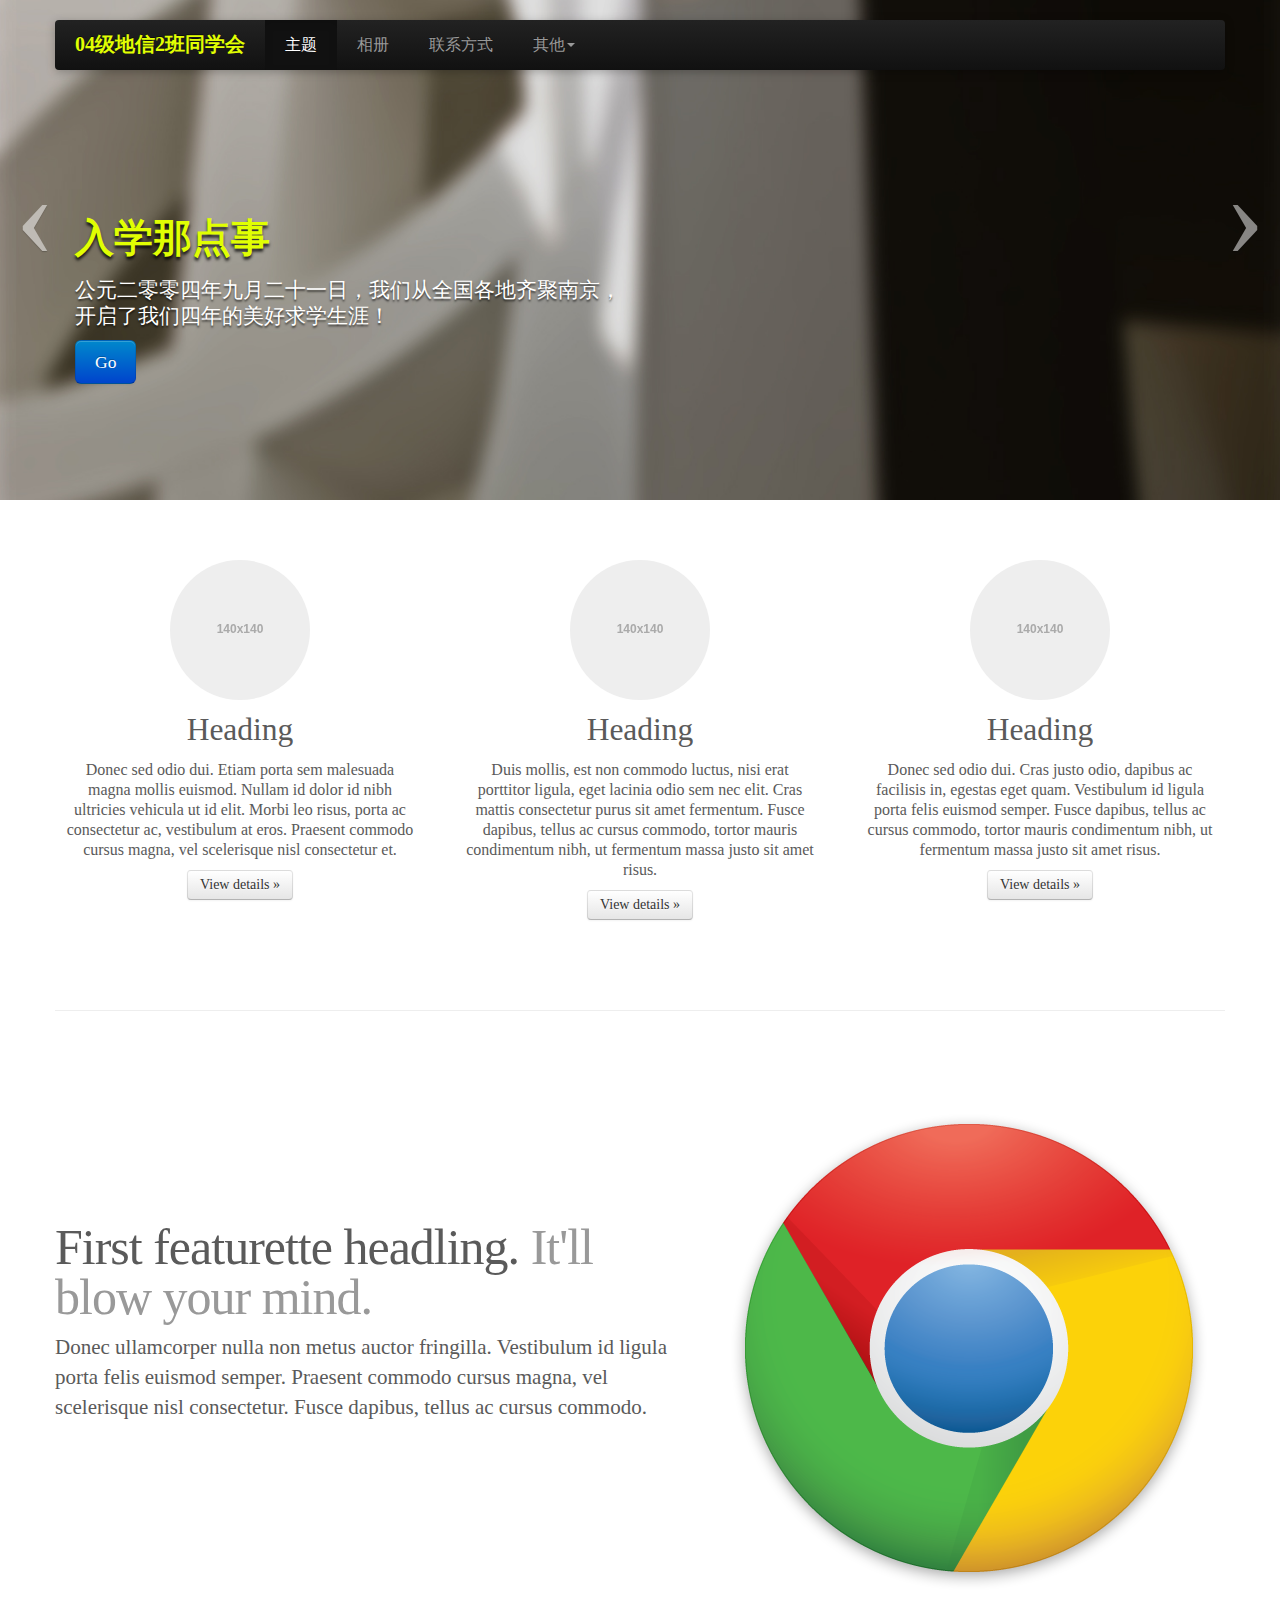
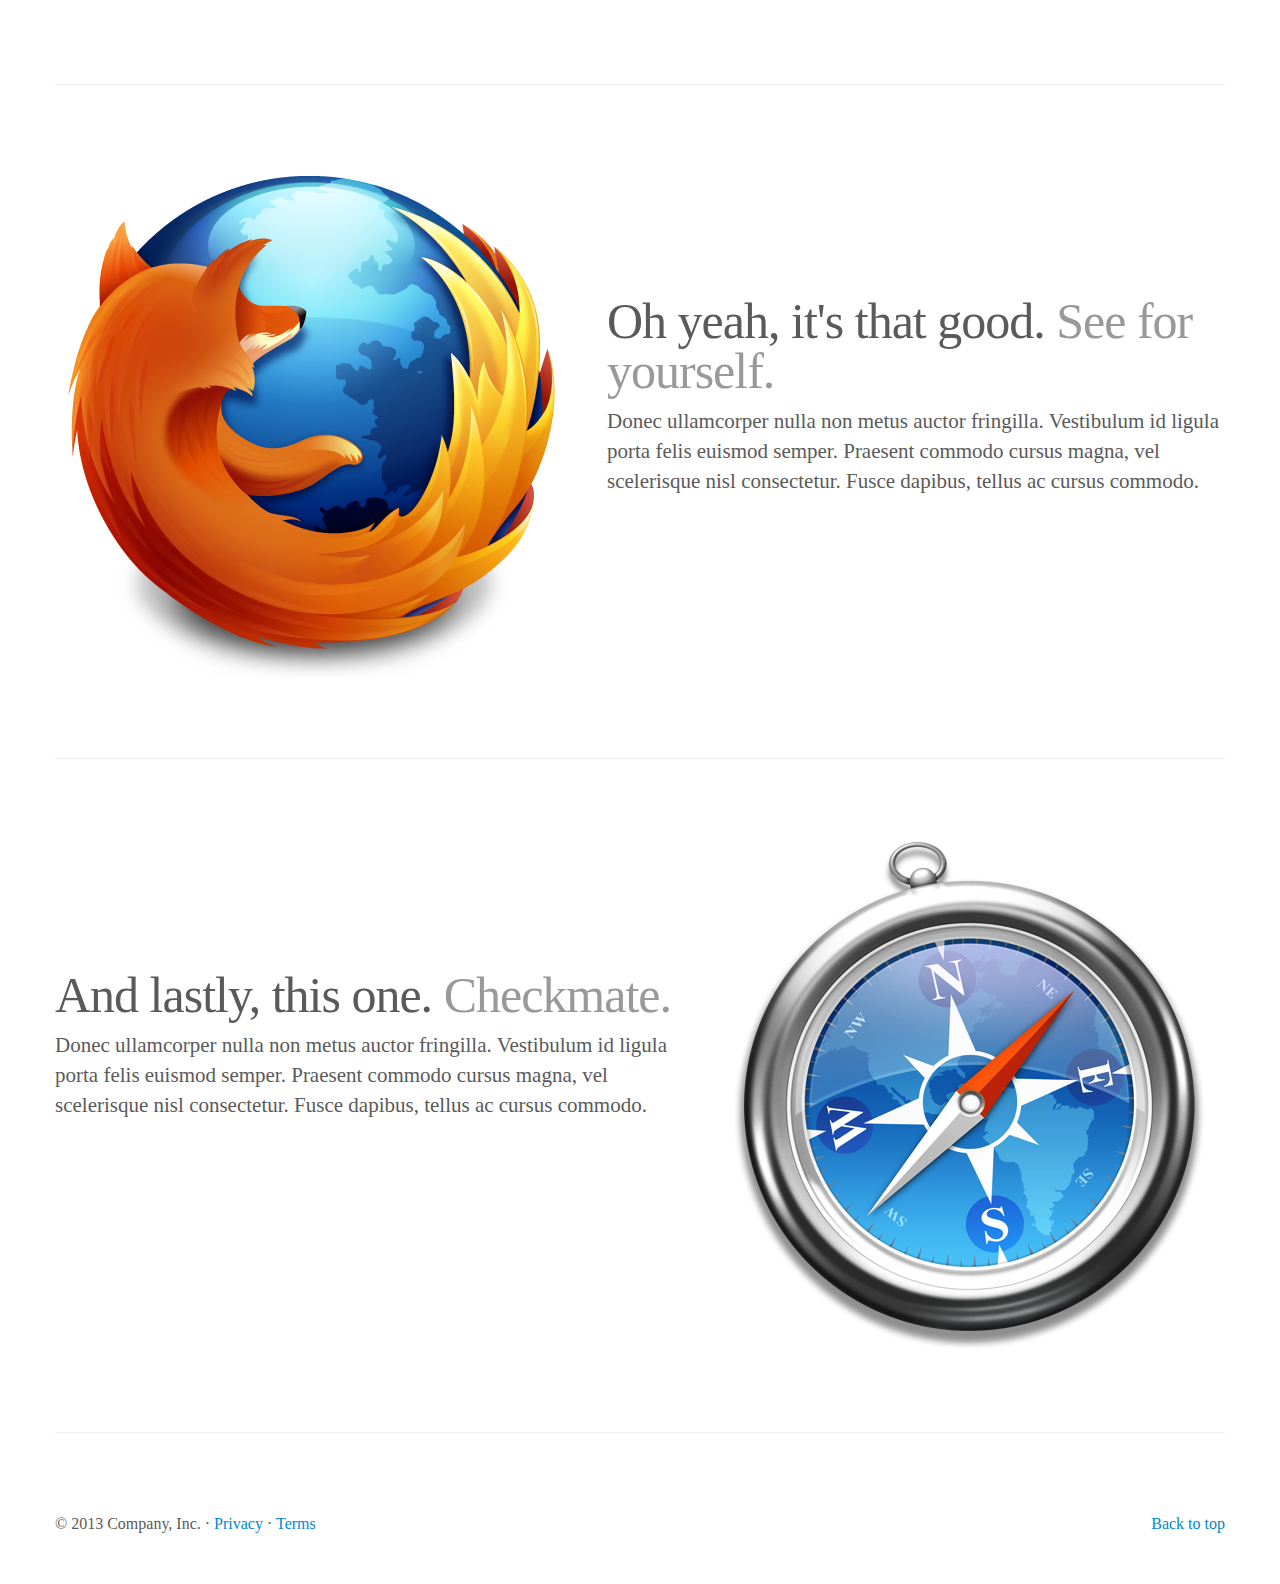
==== commit ac2292b9: "提交" ====
--- a/index.html
+++ b/index.html
@@ -1,79 +1,538 @@
 <!DOCTYPE html>
-<html>
-
-  <head>
-    <meta charset='utf-8' />
-    <meta http-equiv="X-UA-Compatible" content="chrome=1" />
-    <meta name="description" content="College-reunions : " />
-
-    <link rel="stylesheet" type="text/css" media="screen" href="stylesheets/stylesheet.css">
-
-    <title>College-reunions</title>
-  </head>
-
-  <body>
-
-    <!-- HEADER -->
-    <div id="header_wrap" class="outer">
-        <header class="inner">
-          <a id="forkme_banner" href="https://github.com/lancelotyu/College-reunions">View on GitHub</a>
-
-          <h1 id="project_title">College-reunions</h1>
-          <h2 id="project_tagline"></h2>
-
-            <section id="downloads">
-              <a class="zip_download_link" href="https://github.com/lancelotyu/College-reunions/zipball/master">Download this project as a .zip file</a>
-              <a class="tar_download_link" href="https://github.com/lancelotyu/College-reunions/tarball/master">Download this project as a tar.gz file</a>
-            </section>
-        </header>
+<html lang="en">
+<head>
+    <meta charset="utf-8">
+    <title>萍水十年 纷飞三月 聚首南京 &middot; 04级地信2班同学会</title>
+    <meta name="viewport" content="width=device-width, initial-scale=1.0">
+    <meta name="description" content="">
+    <meta name="author" content="">
+
+    <!-- Le styles -->
+    <link href="assets/css/bootstrap.css" rel="stylesheet">
+    <link href="assets/css/bootstrap-responsive.css" rel="stylesheet">
+    <style>
+        /* GLOBAL STYLES
+    -------------------------------------------------- */
+        /* Padding below the footer and lighter body text */
+
+        body
+        {
+            padding-bottom: 40px;
+            color: #5a5a5a;
+        }
+		
+
+
+
+        /* CUSTOMIZE THE NAVBAR
+    -------------------------------------------------- */
+
+        /* Special class on .container surrounding .navbar, used for positioning it into place. */
+        .navbar-wrapper
+        {
+            position: absolute;
+            top: 0;
+            left: 0;
+            right: 0;
+            z-index: 10;
+            margin-top: 20px;
+            margin-bottom: -90px; /* Negative margin to pull up carousel. 90px is roughly margins and height of navbar. */
+        }
+
+            .navbar-wrapper .navbar
+            {
+            }
+
+        /* Remove border and change up box shadow for more contrast */
+        .navbar .navbar-inner
+        {
+            border: 0;
+            -webkit-box-shadow: 0 2px 10px rgba(0,0,0,.25);
+            -moz-box-shadow: 0 2px 10px rgba(0,0,0,.25);
+            box-shadow: 0 2px 10px rgba(0,0,0,.25);
+        }
+
+        /* Downsize the brand/project name a bit */
+        .navbar .brand
+        {
+            padding: 14px 20px 16px; /* Increase vertical padding to match navbar links */
+            font-size: 20px;
+            font-weight: bold;
+            text-shadow: 0 -1px 0 rgba(0,0,0,.5);
+        }
+
+        /* Navbar links: increase padding for taller navbar */
+        .navbar .nav > li > a
+        {
+            padding: 15px 20px;
+        }
+
+        /* Offset the responsive button for proper vertical alignment */
+        .navbar .btn-navbar
+        {
+            margin-top: 10px;
+        }
+
+
+
+        /* CUSTOMIZE THE CAROUSEL
+    -------------------------------------------------- */
+
+        /* Carousel base class */
+        .carousel
+        {
+            margin-bottom: 60px;
+        }
+
+            .carousel .container
+            {
+                position: relative;
+                z-index: 9;
+            }
+
+        .carousel-control
+        {
+            height: 80px;
+            margin-top: 0;
+            font-size: 120px;
+            text-shadow: 0 1px 1px rgba(0,0,0,.4);
+            background-color: transparent;
+            border: 0;
+            z-index: 10;
+        }
+
+        .carousel .item
+        {
+            height: 500px;
+        }
+
+        .carousel img
+        {
+            position: absolute;
+            top: 0;
+            left: 0;
+            min-width: 100%;
+            height: 500px;
+        }
+
+        .carousel-caption
+        {
+            background-color: transparent;
+            position: static;
+            max-width: 550px;
+            padding: 0 20px;
+            margin-top: 200px;
+        }
+
+			.carousel-caption h1
+            {
+                margin: 0;
+                line-height: 2;
+                color: #E1FF02;
+                text-shadow: 0 3px 3px rgba(0,0,0,.8);
+            }
+            .carousel-caption .lead
+            {
+                margin: 0;
+                line-height: 1.25;
+                color: #fff;
+                text-shadow: 0 2px 2px rgba(0,0,0,.6);
+            }
+
+            .carousel-caption .btn
+            {
+                margin-top: 10px;
+            }
+
+
+
+        /* MARKETING CONTENT
+    -------------------------------------------------- */
+
+        /* Center align the text within the three columns below the carousel */
+        .marketing .span4
+        {
+            text-align: center;
+        }
+
+        .marketing h2
+        {
+            font-weight: normal;
+        }
+
+        .marketing .span4 p
+        {
+            margin-left: 10px;
+            margin-right: 10px;
+        }
+
+
+        /* Featurettes
+    ------------------------- */
+
+        .featurette-divider
+        {
+            margin: 80px 0; /* Space out the Bootstrap <hr> more */
+        }
+
+        .featurette
+        {
+            padding-top: 120px; /* Vertically center images part 1: add padding above and below text. */
+            overflow: hidden; /* Vertically center images part 2: clear their floats. */
+        }
+
+        .featurette-image
+        {
+            margin-top: -120px; /* Vertically center images part 3: negative margin up the image the same amount of the padding to center it. */
+        }
+
+            /* Give some space on the sides of the floated elements so text doesn't run right into it. */
+            .featurette-image.pull-left
+            {
+                margin-right: 40px;
+            }
+
+            .featurette-image.pull-right
+            {
+                margin-left: 40px;
+            }
+
+        /* Thin out the marketing headings */
+        .featurette-heading
+        {
+            font-size: 50px;
+            font-weight: 300;
+            line-height: 1;
+            letter-spacing: -1px;
+        }
+
+
+
+        /* RESPONSIVE CSS
+    -------------------------------------------------- */
+
+        @media (max-width: 979px)
+        {
+
+            .container.navbar-wrapper
+            {
+                margin-bottom: 0;
+                width: auto;
+            }
+
+            .navbar-inner
+            {
+                border-radius: 0;
+                margin: -20px 0;
+            }
+
+            .carousel .item
+            {
+                height: 500px;
+            }
+
+            .carousel img
+            {
+                width: auto;
+                height: 500px;
+            }
+
+            .featurette
+            {
+                height: auto;
+                padding: 0;
+            }
+
+            .featurette-image.pull-left,
+            .featurette-image.pull-right
+            {
+                display: block;
+                float: none;
+                max-width: 40%;
+                margin: 0 auto 20px;
+            }
+        }
+
+
+        @media (max-width: 767px)
+        {
+
+            .navbar-inner
+            {
+                margin: -20px;
+            }
+
+            .carousel
+            {
+                margin-left: -20px;
+                margin-right: -20px;
+            }
+
+                .carousel .container
+                {
+                }
+
+                .carousel .item
+                {
+                    height: 300px;
+                }
+
+                .carousel img
+                {
+                    height: 300px;
+                }
+
+            .carousel-caption
+            {
+                width: 65%;
+                padding: 0 70px;
+                margin-top: 100px;
+            }
+
+                .carousel-caption h1
+                {
+                    font-size: 30px;
+                }
+
+                .carousel-caption .lead,
+                .carousel-caption .btn
+                {
+                    font-size: 18px;
+                }
+
+            .marketing .span4 + .span4
+            {
+                margin-top: 40px;
+            }
+
+            .featurette-heading
+            {
+                font-size: 30px;
+            }
+
+            .featurette .lead
+            {
+                font-size: 18px;
+                line-height: 1.5;
+            }
+        }
+    </style>
+
+    <!-- HTML5 shim, for IE6-8 support of HTML5 elements -->
+    <!--[if lt IE 9]>
+      <script src="assets/js/html5shiv.js"></script>
+    <![endif]-->
+
+    <!-- Fav and touch icons -->
+    <link rel="apple-touch-icon-precomposed" sizes="144x144" href="assets/ico/apple-touch-icon-144-precomposed.png">
+    <link rel="apple-touch-icon-precomposed" sizes="114x114" href="assets/ico/apple-touch-icon-114-precomposed.png">
+    <link rel="apple-touch-icon-precomposed" sizes="72x72" href="assets/ico/apple-touch-icon-72-precomposed.png">
+    <link rel="apple-touch-icon-precomposed" href="assets/ico/apple-touch-icon-57-precomposed.png">
+    <link rel="shortcut icon" href="assets/ico/favicon.png">
+</head>
+
+<body>
+    <!-- NAVBAR
+    ================================================== -->
+    <div class="navbar-wrapper">
+        <!-- Wrap the .navbar in .container to center it within the absolutely positioned parent. -->
+        <div class="container">
+            <div class="navbar navbar-inverse">
+                <div class="navbar-inner">
+                    <!-- Responsive Navbar Part 1: Button for triggering responsive navbar (not covered in tutorial). Include responsive CSS to utilize. -->
+                    <button type="button" class="btn btn-navbar" data-toggle="collapse" data-target=".nav-collapse">
+                        <span class="icon-bar"></span>
+                        <span class="icon-bar"></span>
+                        <span class="icon-bar"></span>
+                    </button>
+                    <a class="brand" href="#">04级地信2班同学会</a>
+                    <!-- Responsive Navbar Part 2: Place all navbar contents you want collapsed withing .navbar-collapse.collapse. -->
+                    <div class="nav-collapse collapse">
+                        <ul class="nav">
+                            <li class="active"><a href="index.html">主题</a></li>
+                            <li><a href="page/photo.html">相册</a></li>
+                            <li><a href="#contact">联系方式</a></li>
+                            <li class="dropdown">
+                                <a href="#" class="dropdown-toggle" data-toggle="dropdown">其他<b class="caret"></b></a>
+                                <ul class="dropdown-menu">
+                                    <li><a href="javascript.html">班级介绍</a></li>
+                                    <li><a href="base-css.html">活动记事</a></li>
+                                    <li><a href="#">其他</a></li>
+                                    <li class="divider"></li>
+                                    <li class="nav-header">制作</li>
+                                    <li><a href="#">QQ群</a></li>
+                                    <li><a href="#">微信群</a></li>
+                                </ul>
+                            </li>
+                        </ul>
+                    </div>
+                    <!--/.nav-collapse -->
+                </div>
+                <!-- /.navbar-inner -->
+            </div>
+            <!-- /.navbar -->
+
+        </div>
+        <!-- /.container -->
     </div>
-
-    <!-- MAIN CONTENT -->
-    <div id="main_content_wrap" class="outer">
-      <section id="main_content" class="inner">
-        <h3>
-<a name="welcome-to-github-pages" class="anchor" href="#welcome-to-github-pages"><span class="octicon octicon-link"></span></a>Welcome to GitHub Pages.</h3>
-
-<p>This automatic page generator is the easiest way to create beautiful pages for all of your projects. Author your page content here using GitHub Flavored Markdown, select a template crafted by a designer, and publish. After your page is generated, you can check out the new branch:</p>
-
-<pre><code>$ cd your_repo_root/repo_name
-$ git fetch origin
-$ git checkout gh-pages
-</code></pre>
-
-<p>If you're using the GitHub for Mac, simply sync your repository and you'll see the new branch.</p>
-
-<h3>
-<a name="designer-templates" class="anchor" href="#designer-templates"><span class="octicon octicon-link"></span></a>Designer Templates</h3>
-
-<p>We've crafted some handsome templates for you to use. Go ahead and continue to layouts to browse through them. You can easily go back to edit your page before publishing. After publishing your page, you can revisit the page generator and switch to another theme. Your Page content will be preserved if it remained markdown format.</p>
-
-<h3>
-<a name="rather-drive-stick" class="anchor" href="#rather-drive-stick"><span class="octicon octicon-link"></span></a>Rather Drive Stick?</h3>
-
-<p>If you prefer to not use the automatic generator, push a branch named <code>gh-pages</code> to your repository to create a page manually. In addition to supporting regular HTML content, GitHub Pages support Jekyll, a simple, blog aware static site generator written by our own Tom Preston-Werner. Jekyll makes it easy to create site-wide headers and footers without having to copy them across every page. It also offers intelligent blog support and other advanced templating features.</p>
-
-<h3>
-<a name="authors-and-contributors" class="anchor" href="#authors-and-contributors"><span class="octicon octicon-link"></span></a>Authors and Contributors</h3>
-
-<p>You can <a href="https://github.com/blog/821" class="user-mention">@mention</a> a GitHub username to generate a link to their profile. The resulting <code>&lt;a&gt;</code> element will link to the contributor's GitHub Profile. For example: In 2007, Chris Wanstrath (<a href="https://github.com/defunkt" class="user-mention">@defunkt</a>), PJ Hyett (<a href="https://github.com/pjhyett" class="user-mention">@pjhyett</a>), and Tom Preston-Werner (<a href="https://github.com/mojombo" class="user-mention">@mojombo</a>) founded GitHub.</p>
-
-<h3>
-<a name="support-or-contact" class="anchor" href="#support-or-contact"><span class="octicon octicon-link"></span></a>Support or Contact</h3>
-
-<p>Having trouble with Pages? Check out the documentation at <a href="http://help.github.com/pages">http://help.github.com/pages</a> or contact <a href="mailto:support@github.com">support@github.com</a> and we’ll help you sort it out.</p>
-      </section>
+    <!-- /.navbar-wrapper -->
+
+
+
+    <!-- Carousel
+    ================================================== -->
+    <div id="myCarousel" class="carousel slide">
+        <div class="carousel-inner">
+            <div class="item active">
+                <img src="assets/img/examples/slide-01.jpg" alt="">
+                <div class="container">
+                    <div class="carousel-caption">
+                        <h1>入学那点事</h1>
+                        <p class="lead">公元二零零四年九月二十一日，我们从全国各地齐聚南京，开启了我们四年的美好求学生涯！</p>
+                        <a class="btn btn-large btn-primary" href="#">Go</a>
+                    </div>
+                </div>
+            </div>
+            <div class="item">
+                <img src="assets/img/examples/slide-02.jpg" alt="">
+                <div class="container">
+                    <div class="carousel-caption">
+                        <h1>求学四春秋</h1>
+                        <p class="lead">四年中的点点滴滴，我们都铭记心间</p>
+                        <a class="btn btn-large btn-success" href="#">Go</a>
+                    </div>
+                </div>
+            </div>
+            <div class="item">
+                <img src="assets/img/examples/slide-03.jpg" alt="">
+                <div class="container">
+                    <div class="carousel-caption">
+                        <h1>毕业各纷飞</h1>
+                        <p class="lead">离别总是伤心的，但也是一个新的开始</p>
+                        <a class="btn btn-large btn-warning" href="#">Go</a>
+                    </div>
+                </div>
+            </div>
+			 <div class="item">
+                <img src="assets/img/examples/slide-02.jpg" alt="">
+                <div class="container">
+                    <div class="carousel-caption">
+                        <h1>十年再聚首</h1>
+                        <p class="lead">回首过往，缅怀青春，让我们相聚三月南京~</p>
+                        <a class="btn btn-large btn-info" href="#">Go</a>
+                    </div>
+                </div>
+            </div>
+        </div>
+        <a class="left carousel-control" href="#myCarousel" data-slide="prev">&lsaquo;</a>
+        <a class="right carousel-control" href="#myCarousel" data-slide="next">&rsaquo;</a>
     </div>
-
-    <!-- FOOTER  -->
-    <div id="footer_wrap" class="outer">
-      <footer class="inner">
-        <p class="copyright">College-reunions maintained by <a href="https://github.com/lancelotyu">lancelotyu</a></p>
-        <p>Published with <a href="http://pages.github.com">GitHub Pages</a></p>
-      </footer>
+    <!-- /.carousel -->
+
+
+
+    <!-- Marketing messaging and featurettes
+    ================================================== -->
+    <!-- Wrap the rest of the page in another container to center all the content. -->
+
+    <div class="container marketing">
+
+        <!-- Three columns of text below the carousel -->
+        <div class="row">
+            <div class="span4">
+                <img class="img-circle" data-src="holder.js/140x140">
+                <h2>Heading</h2>
+                <p>Donec sed odio dui. Etiam porta sem malesuada magna mollis euismod. Nullam id dolor id nibh ultricies vehicula ut id elit. Morbi leo risus, porta ac consectetur ac, vestibulum at eros. Praesent commodo cursus magna, vel scelerisque nisl consectetur et.</p>
+                <p><a class="btn" href="#">View details &raquo;</a></p>
+            </div>
+            <!-- /.span4 -->
+            <div class="span4">
+                <img class="img-circle" data-src="holder.js/140x140">
+                <h2>Heading</h2>
+                <p>Duis mollis, est non commodo luctus, nisi erat porttitor ligula, eget lacinia odio sem nec elit. Cras mattis consectetur purus sit amet fermentum. Fusce dapibus, tellus ac cursus commodo, tortor mauris condimentum nibh, ut fermentum massa justo sit amet risus.</p>
+                <p><a class="btn" href="#">View details &raquo;</a></p>
+            </div>
+            <!-- /.span4 -->
+            <div class="span4">
+                <img class="img-circle" data-src="holder.js/140x140">
+                <h2>Heading</h2>
+                <p>Donec sed odio dui. Cras justo odio, dapibus ac facilisis in, egestas eget quam. Vestibulum id ligula porta felis euismod semper. Fusce dapibus, tellus ac cursus commodo, tortor mauris condimentum nibh, ut fermentum massa justo sit amet risus.</p>
+                <p><a class="btn" href="#">View details &raquo;</a></p>
+            </div>
+            <!-- /.span4 -->
+        </div>
+        <!-- /.row -->
+
+
+        <!-- START THE FEATURETTES -->
+
+        <hr class="featurette-divider">
+
+        <div class="featurette">
+            <img class="featurette-image pull-right" src="assets/img/examples/browser-icon-chrome.png">
+            <h2 class="featurette-heading">First featurette headling. <span class="muted">It'll blow your mind.</span></h2>
+            <p class="lead">Donec ullamcorper nulla non metus auctor fringilla. Vestibulum id ligula porta felis euismod semper. Praesent commodo cursus magna, vel scelerisque nisl consectetur. Fusce dapibus, tellus ac cursus commodo.</p>
+        </div>
+
+        <hr class="featurette-divider">
+
+        <div class="featurette">
+            <img class="featurette-image pull-left" src="assets/img/examples/browser-icon-firefox.png">
+            <h2 class="featurette-heading">Oh yeah, it's that good. <span class="muted">See for yourself.</span></h2>
+            <p class="lead">Donec ullamcorper nulla non metus auctor fringilla. Vestibulum id ligula porta felis euismod semper. Praesent commodo cursus magna, vel scelerisque nisl consectetur. Fusce dapibus, tellus ac cursus commodo.</p>
+        </div>
+
+        <hr class="featurette-divider">
+
+        <div class="featurette">
+            <img class="featurette-image pull-right" src="assets/img/examples/browser-icon-safari.png">
+            <h2 class="featurette-heading">And lastly, this one. <span class="muted">Checkmate.</span></h2>
+            <p class="lead">Donec ullamcorper nulla non metus auctor fringilla. Vestibulum id ligula porta felis euismod semper. Praesent commodo cursus magna, vel scelerisque nisl consectetur. Fusce dapibus, tellus ac cursus commodo.</p>
+        </div>
+
+        <hr class="featurette-divider">
+
+        <!-- /END THE FEATURETTES -->
+
+
+        <!-- FOOTER -->
+        <footer>
+            <p class="pull-right"><a href="#">Back to top</a></p>
+            <p>&copy; 2013 Company, Inc. &middot; <a href="#">Privacy</a> &middot; <a href="#">Terms</a></p>
+        </footer>
+
     </div>
-
-    
-
-  </body>
+    <!-- /.container -->
+
+
+
+    <!-- Le javascript
+    ================================================== -->
+    <!-- Placed at the end of the document so the pages load faster -->
+    <script src="assets/js/jquery.js"></script>
+    <script src="assets/js/bootstrap-transition.js"></script>
+    <script src="assets/js/bootstrap-alert.js"></script>
+    <script src="assets/js/bootstrap-modal.js"></script>
+    <script src="assets/js/bootstrap-dropdown.js"></script>
+    <script src="assets/js/bootstrap-scrollspy.js"></script>
+    <script src="assets/js/bootstrap-tab.js"></script>
+    <script src="assets/js/bootstrap-tooltip.js"></script>
+    <script src="assets/js/bootstrap-popover.js"></script>
+    <script src="assets/js/bootstrap-button.js"></script>
+    <script src="assets/js/bootstrap-collapse.js"></script>
+    <script src="assets/js/bootstrap-carousel.js"></script>
+    <script src="assets/js/bootstrap-typeahead.js"></script>
+    <script>
+        !function ($) {
+            $(function () {
+                // carousel demo
+                $('#myCarousel').carousel(
+				{
+					interval: 4000
+				})
+            })
+        }(window.jQuery)
+    </script>
+    <script src="assets/js/holder/holder.js"></script>
+</body>
 </html>
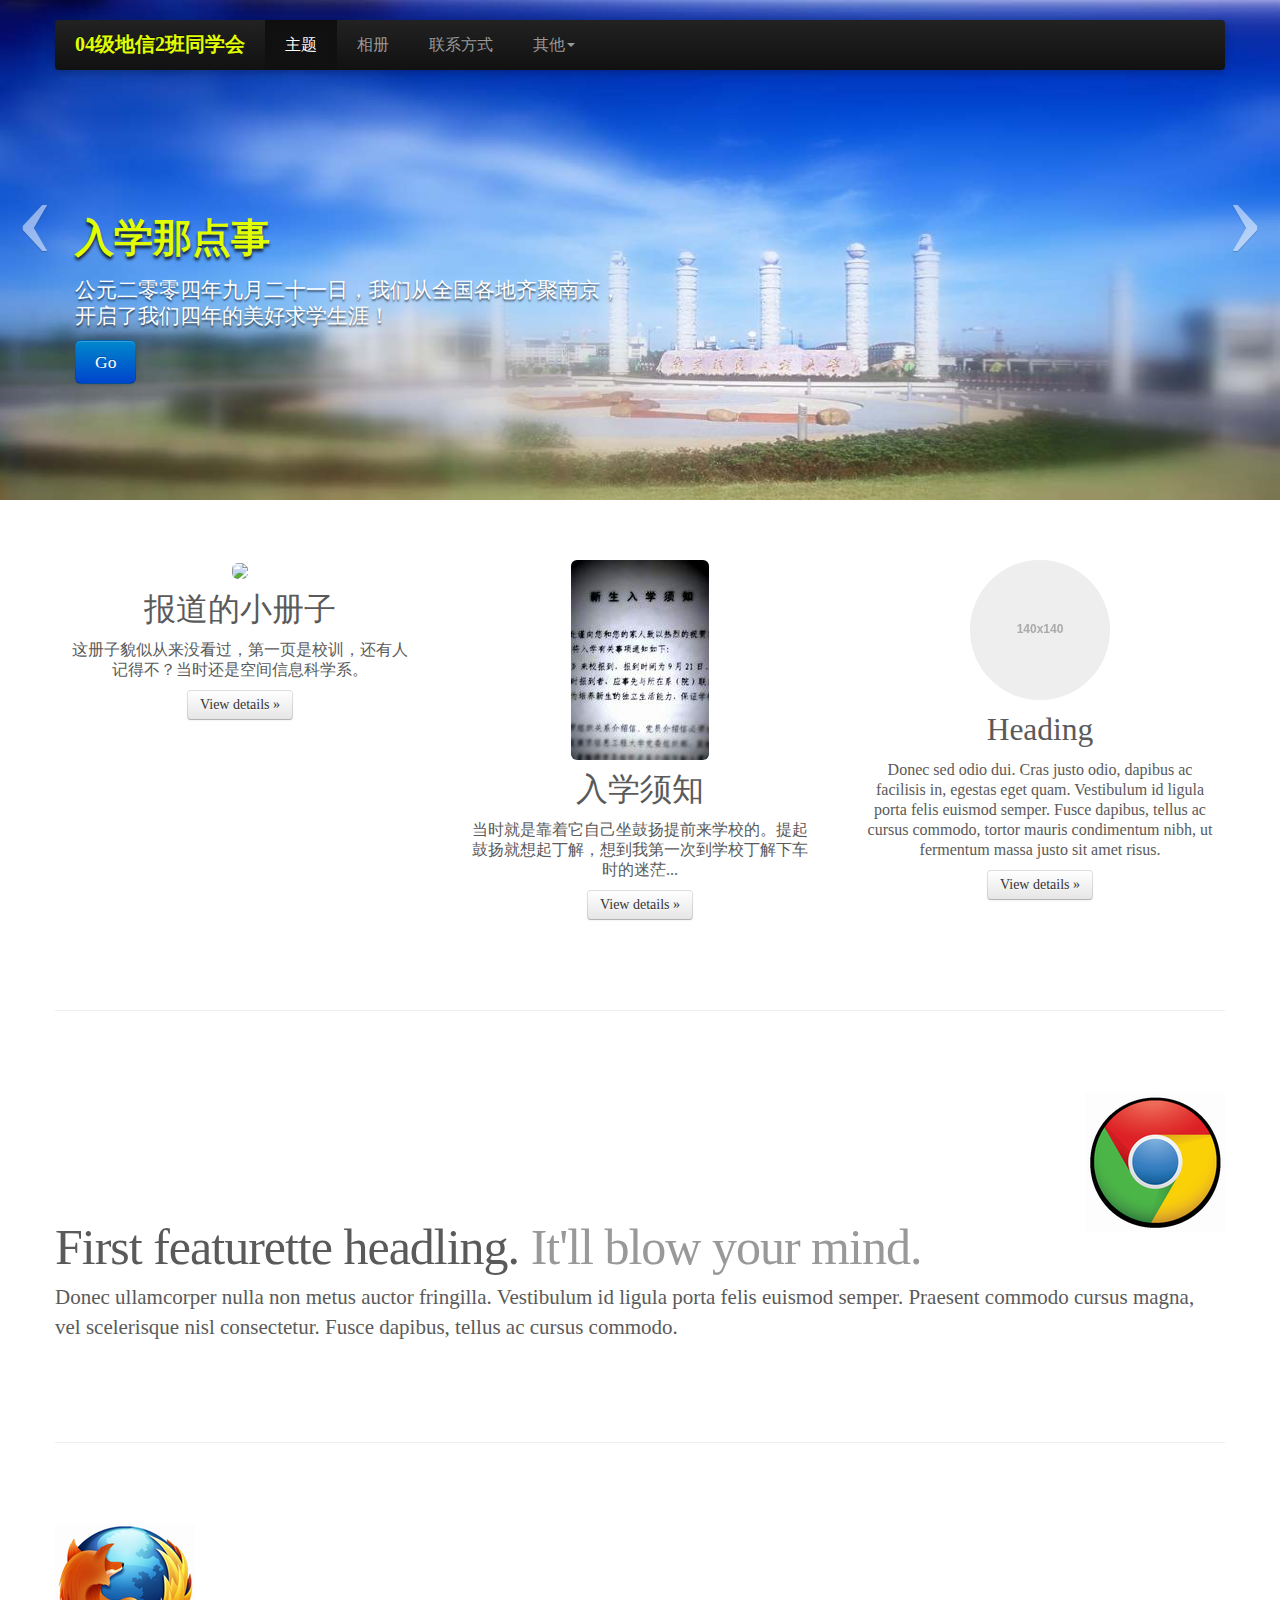
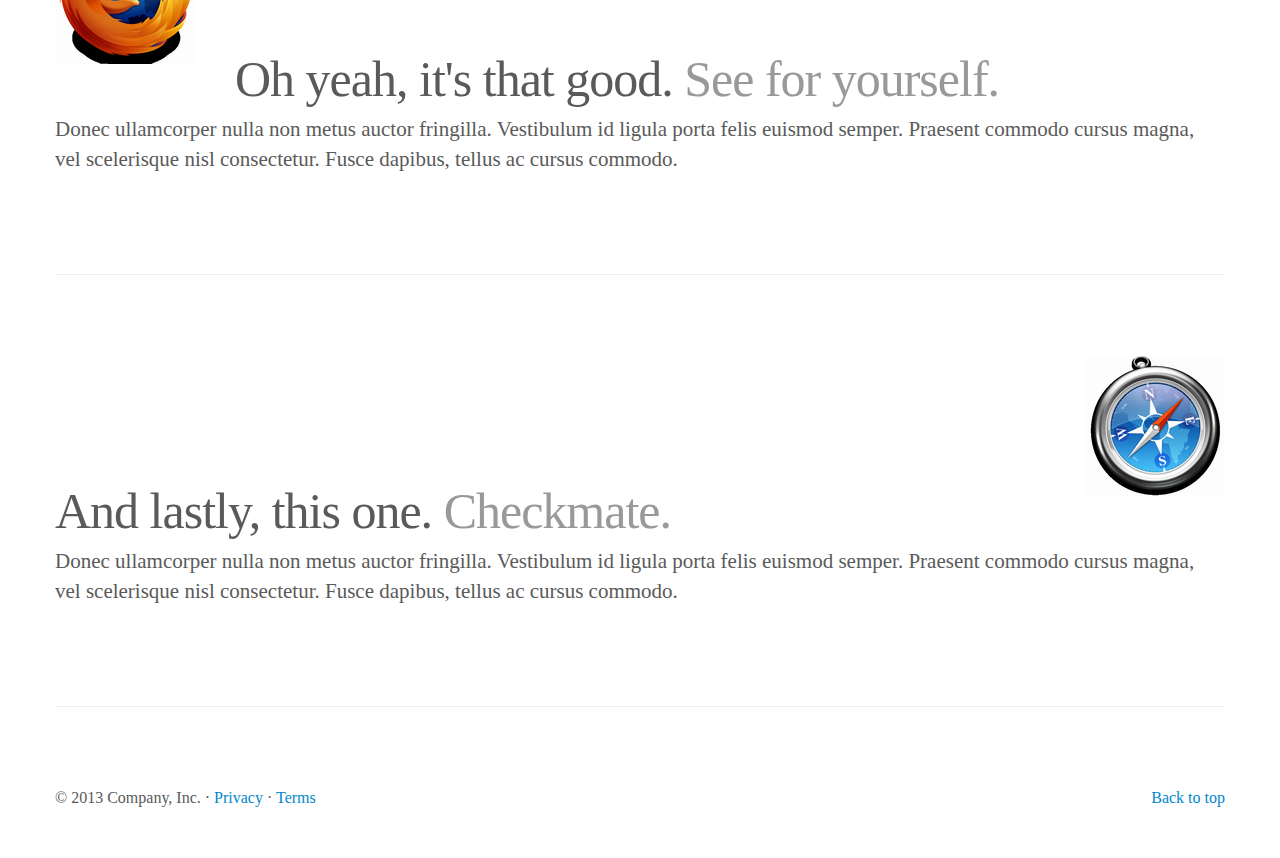
==== commit f9af9ed6: "修改了一些" ====
--- a/index.html
+++ b/index.html
@@ -377,24 +377,25 @@
     </div>
     <!-- /.navbar-wrapper -->
 
-
+		
 
     <!-- Carousel
     ================================================== -->
     <div id="myCarousel" class="carousel slide">
+
         <div class="carousel-inner">
             <div class="item active">
-                <img src="assets/img/examples/slide-01.jpg" alt="">
+                <img src="assets/img/1.jpg" alt="">
                 <div class="container">
                     <div class="carousel-caption">
                         <h1>入学那点事</h1>
                         <p class="lead">公元二零零四年九月二十一日，我们从全国各地齐聚南京，开启了我们四年的美好求学生涯！</p>
-                        <a class="btn btn-large btn-primary" href="#">Go</a>
+                        <a class="btn btn-large btn-primary" href="#入学那点事">Go</a>
                     </div>
                 </div>
             </div>
             <div class="item">
-                <img src="assets/img/examples/slide-02.jpg" alt="">
+                <img src="assets/img/2.jpg" alt="">
                 <div class="container">
                     <div class="carousel-caption">
                         <h1>求学四春秋</h1>
@@ -404,7 +405,7 @@
                 </div>
             </div>
             <div class="item">
-                <img src="assets/img/examples/slide-03.jpg" alt="">
+                <img src="assets/img/3.jpg" alt="">
                 <div class="container">
                     <div class="carousel-caption">
                         <h1>毕业各纷飞</h1>
@@ -414,7 +415,7 @@
                 </div>
             </div>
 			 <div class="item">
-                <img src="assets/img/examples/slide-02.jpg" alt="">
+                <img src="assets/img/4.jpg" alt="">
                 <div class="container">
                     <div class="carousel-caption">
                         <h1>十年再聚首</h1>
@@ -430,7 +431,6 @@
     <!-- /.carousel -->
 
 
-
     <!-- Marketing messaging and featurettes
     ================================================== -->
     <!-- Wrap the rest of the page in another container to center all the content. -->
@@ -438,18 +438,18 @@
     <div class="container marketing">
 
         <!-- Three columns of text below the carousel -->
-        <div class="row">
+        <div id ="入学那点事" class="row">
             <div class="span4">
-                <img class="img-circle" data-src="holder.js/140x140">
-                <h2>Heading</h2>
-                <p>Donec sed odio dui. Etiam porta sem malesuada magna mollis euismod. Nullam id dolor id nibh ultricies vehicula ut id elit. Morbi leo risus, porta ac consectetur ac, vestibulum at eros. Praesent commodo cursus magna, vel scelerisque nisl consectetur et.</p>
+                <img class="img-rounded" src="assets/img/examples/规定.jpg">
+                <h2>报道的小册子</h2>
+                <p>这册子貌似从来没看过，第一页是校训，还有人记得不？当时还是空间信息科学系。</p>
                 <p><a class="btn" href="#">View details &raquo;</a></p>
             </div>
             <!-- /.span4 -->
             <div class="span4">
-                <img class="img-circle" data-src="holder.js/140x140">
-                <h2>Heading</h2>
-                <p>Duis mollis, est non commodo luctus, nisi erat porttitor ligula, eget lacinia odio sem nec elit. Cras mattis consectetur purus sit amet fermentum. Fusce dapibus, tellus ac cursus commodo, tortor mauris condimentum nibh, ut fermentum massa justo sit amet risus.</p>
+                <img class="img-rounded" src="assets/img/examples/须知.JPG">
+                <h2>入学须知</h2>
+                <p>当时就是靠着它自己坐鼓扬提前来学校的。提起鼓扬就想起丁解，想到我第一次到学校丁解下车时的迷茫...</p>
                 <p><a class="btn" href="#">View details &raquo;</a></p>
             </div>
             <!-- /.span4 -->
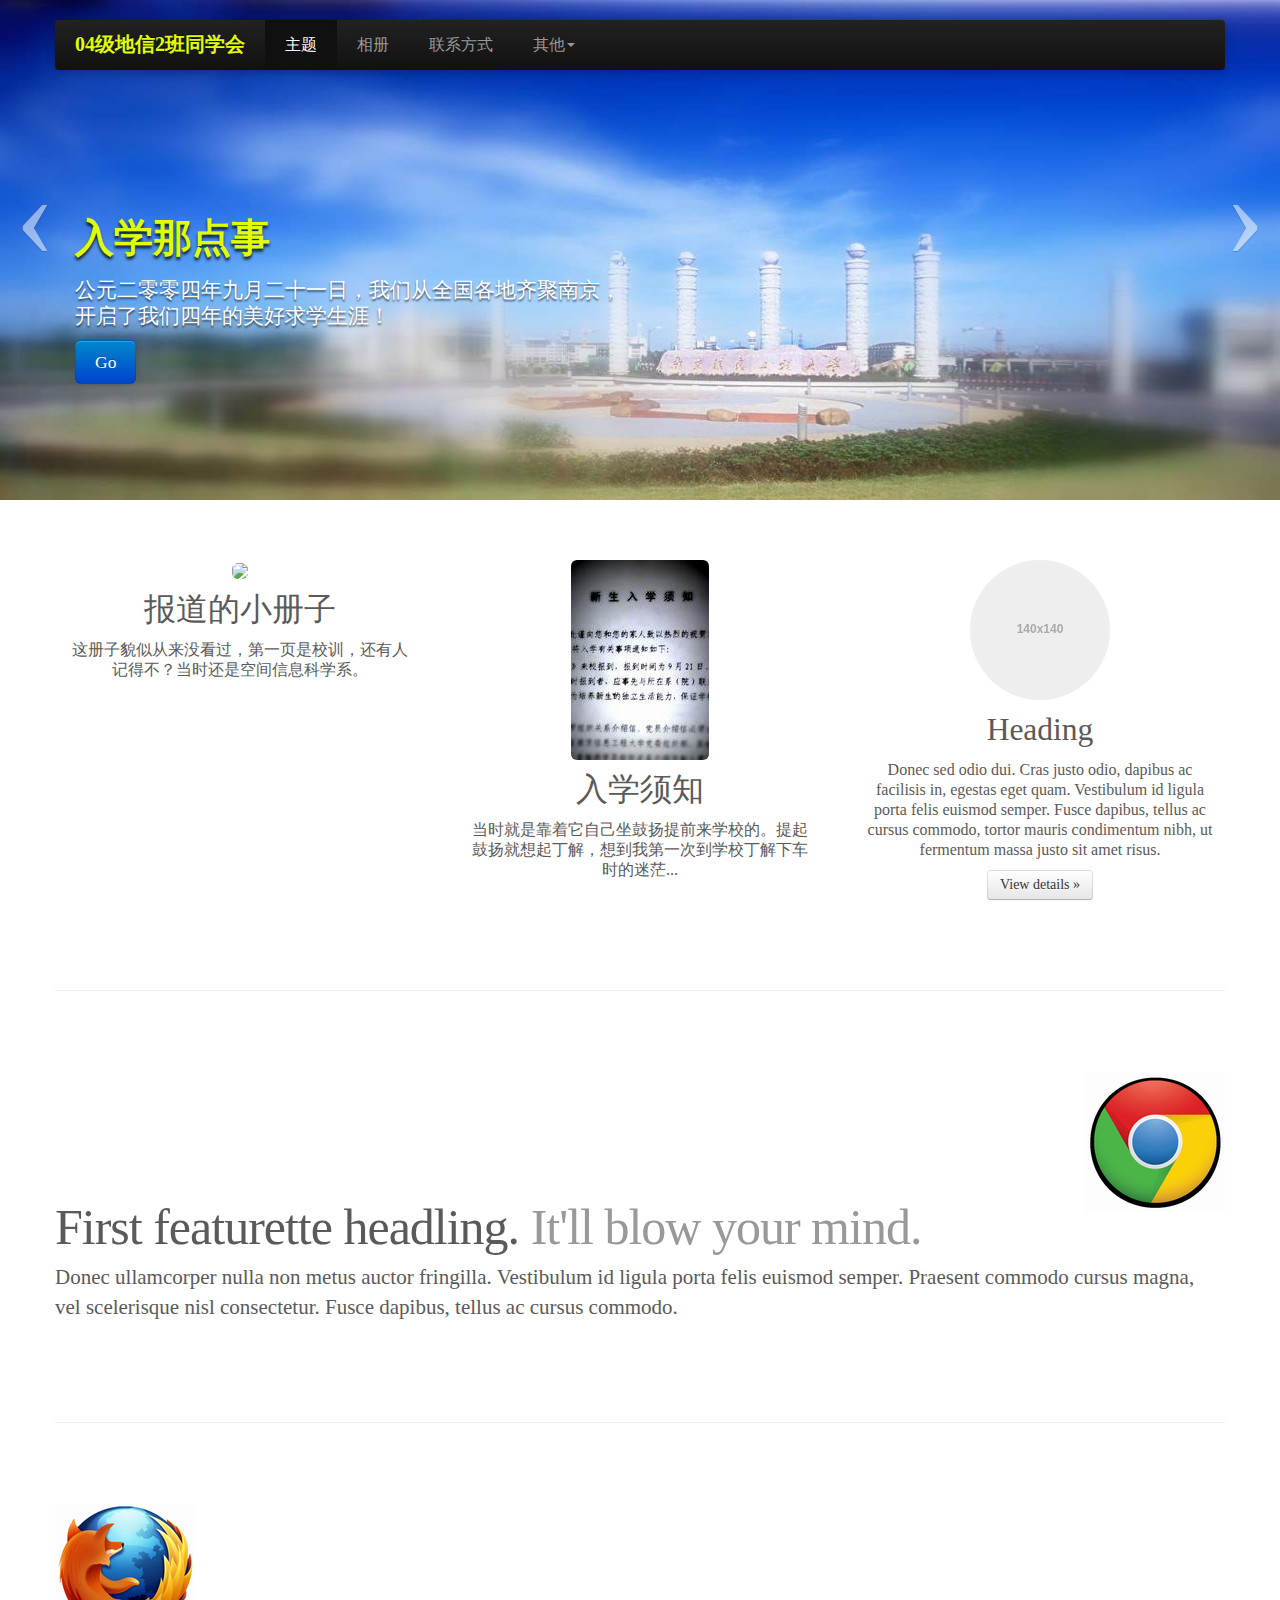
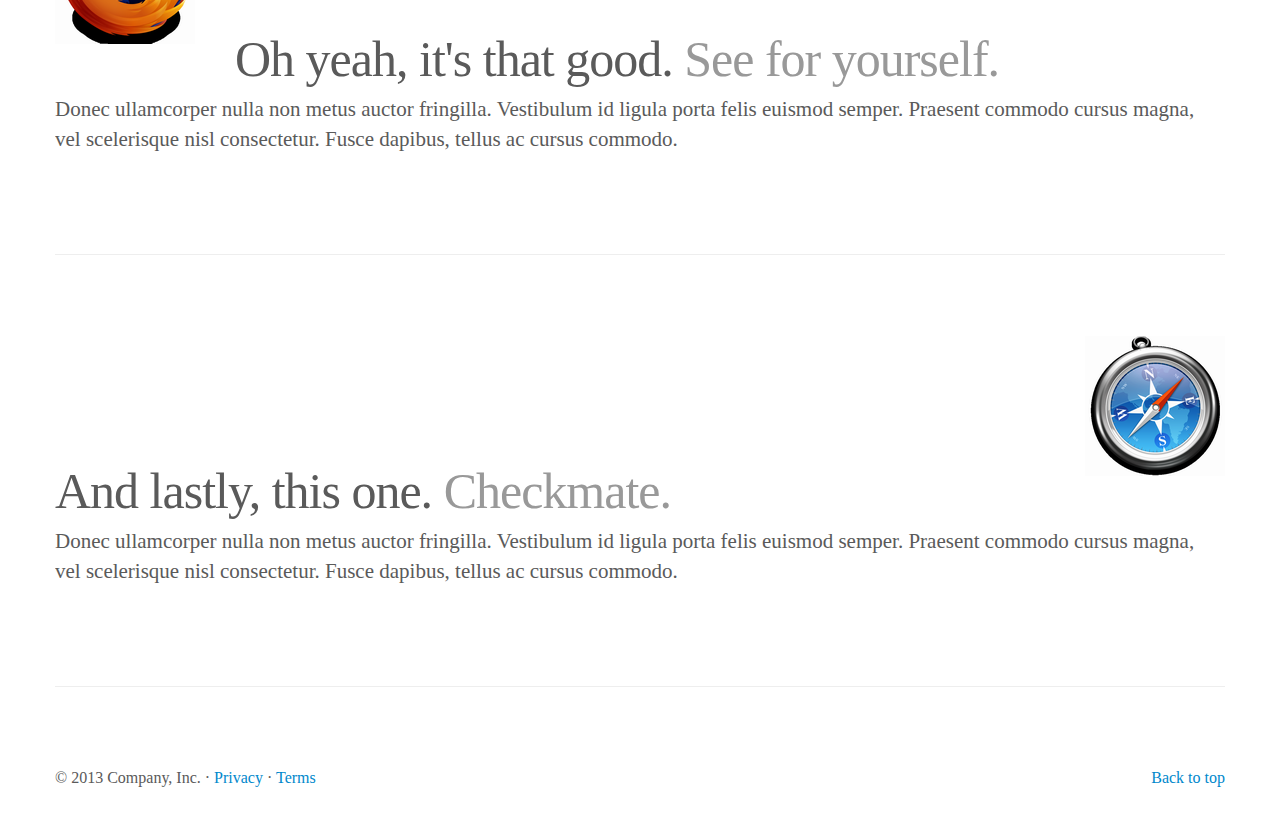
==== commit 3468a5a5: "edited" ====
--- a/index.html
+++ b/index.html
@@ -443,14 +443,14 @@
                 <img class="img-rounded" src="assets/img/examples/规定.jpg">
                 <h2>报道的小册子</h2>
                 <p>这册子貌似从来没看过，第一页是校训，还有人记得不？当时还是空间信息科学系。</p>
-                <p><a class="btn" href="#">View details &raquo;</a></p>
+                <!-- <p><a class="btn" href="#">View details &raquo;</a></p> -->
             </div>
             <!-- /.span4 -->
             <div class="span4">
                 <img class="img-rounded" src="assets/img/examples/须知.JPG">
                 <h2>入学须知</h2>
                 <p>当时就是靠着它自己坐鼓扬提前来学校的。提起鼓扬就想起丁解，想到我第一次到学校丁解下车时的迷茫...</p>
-                <p><a class="btn" href="#">View details &raquo;</a></p>
+                <!-- <p><a class="btn" href="#">View details &raquo;</a></p> -->
             </div>
             <!-- /.span4 -->
             <div class="span4">
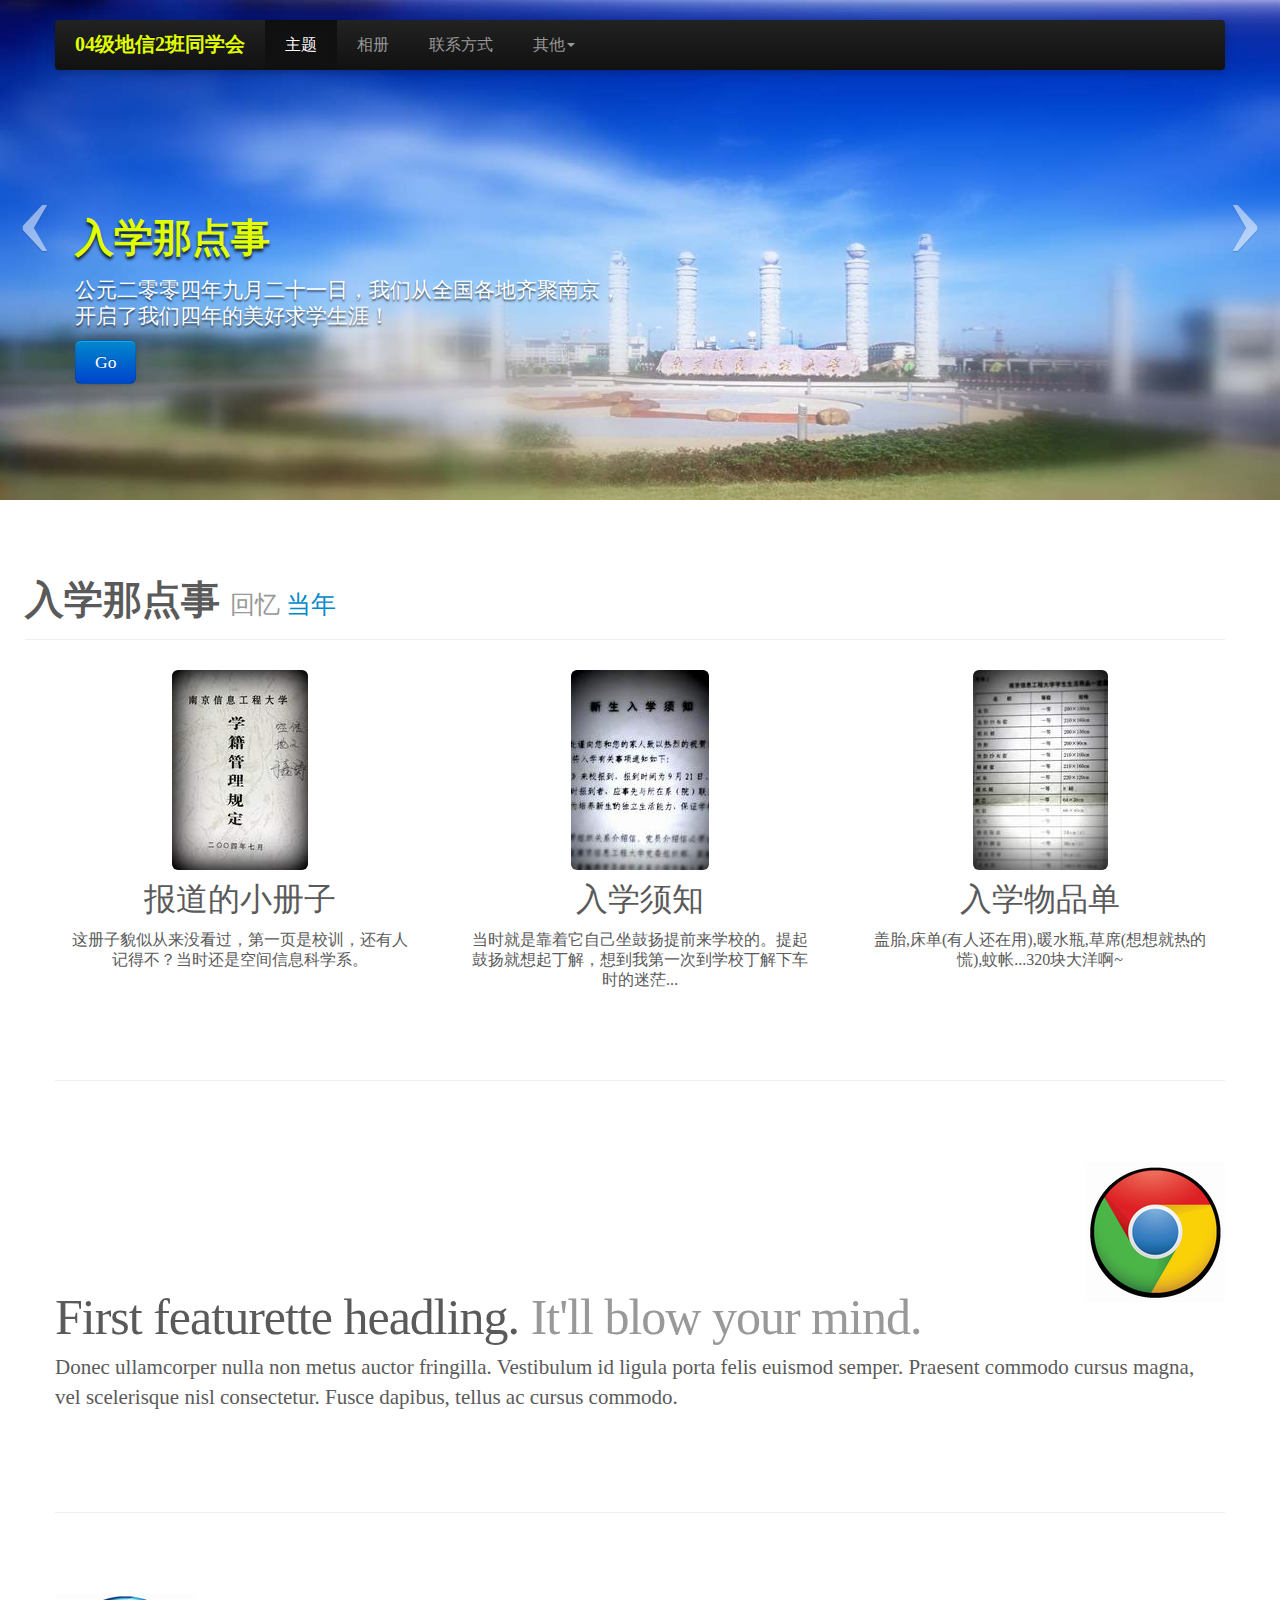
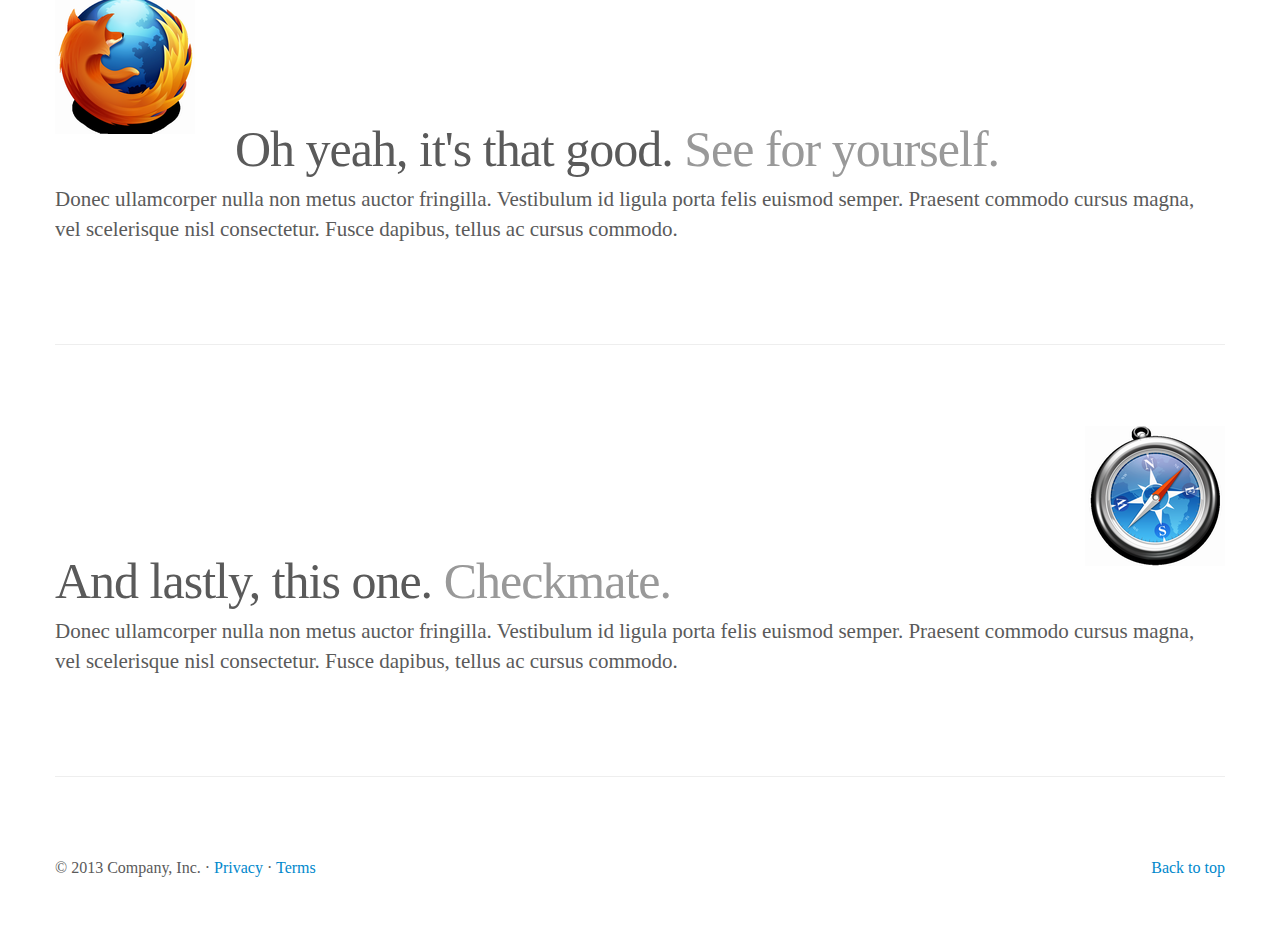
==== commit b71f1bd2: "edited" ====
--- a/index.html
+++ b/index.html
@@ -439,25 +439,28 @@
 
         <!-- Three columns of text below the carousel -->
         <div id ="入学那点事" class="row">
+		<div class="page-header">
+            <h1>入学那点事 <small>回忆 <a href="" >当年</a></small></h1>
+          </div>
             <div class="span4">
-                <img class="img-rounded" src="assets/img/examples/规定.jpg">
+                <img class="img-rounded" src="assets/img/examples/guiding.jpg">
                 <h2>报道的小册子</h2>
                 <p>这册子貌似从来没看过，第一页是校训，还有人记得不？当时还是空间信息科学系。</p>
                 <!-- <p><a class="btn" href="#">View details &raquo;</a></p> -->
             </div>
             <!-- /.span4 -->
             <div class="span4">
-                <img class="img-rounded" src="assets/img/examples/须知.JPG">
+                <img class="img-rounded" src="assets/img/examples/xuzhi.jpg">
                 <h2>入学须知</h2>
                 <p>当时就是靠着它自己坐鼓扬提前来学校的。提起鼓扬就想起丁解，想到我第一次到学校丁解下车时的迷茫...</p>
                 <!-- <p><a class="btn" href="#">View details &raquo;</a></p> -->
             </div>
             <!-- /.span4 -->
             <div class="span4">
-                <img class="img-circle" data-src="holder.js/140x140">
-                <h2>Heading</h2>
-                <p>Donec sed odio dui. Cras justo odio, dapibus ac facilisis in, egestas eget quam. Vestibulum id ligula porta felis euismod semper. Fusce dapibus, tellus ac cursus commodo, tortor mauris condimentum nibh, ut fermentum massa justo sit amet risus.</p>
-                <p><a class="btn" href="#">View details &raquo;</a></p>
+                <img class="img-rounded" src="assets/img/examples/ruxue.jpg">
+                <h2>入学物品单</h2>
+                <p>盖胎,床单(有人还在用),暖水瓶,草席(想想就热的慌),蚊帐...320块大洋啊~</p>
+                <!-- <p><a class="btn" href="#">View details &raquo;</a></p> -->
             </div>
             <!-- /.span4 -->
         </div>
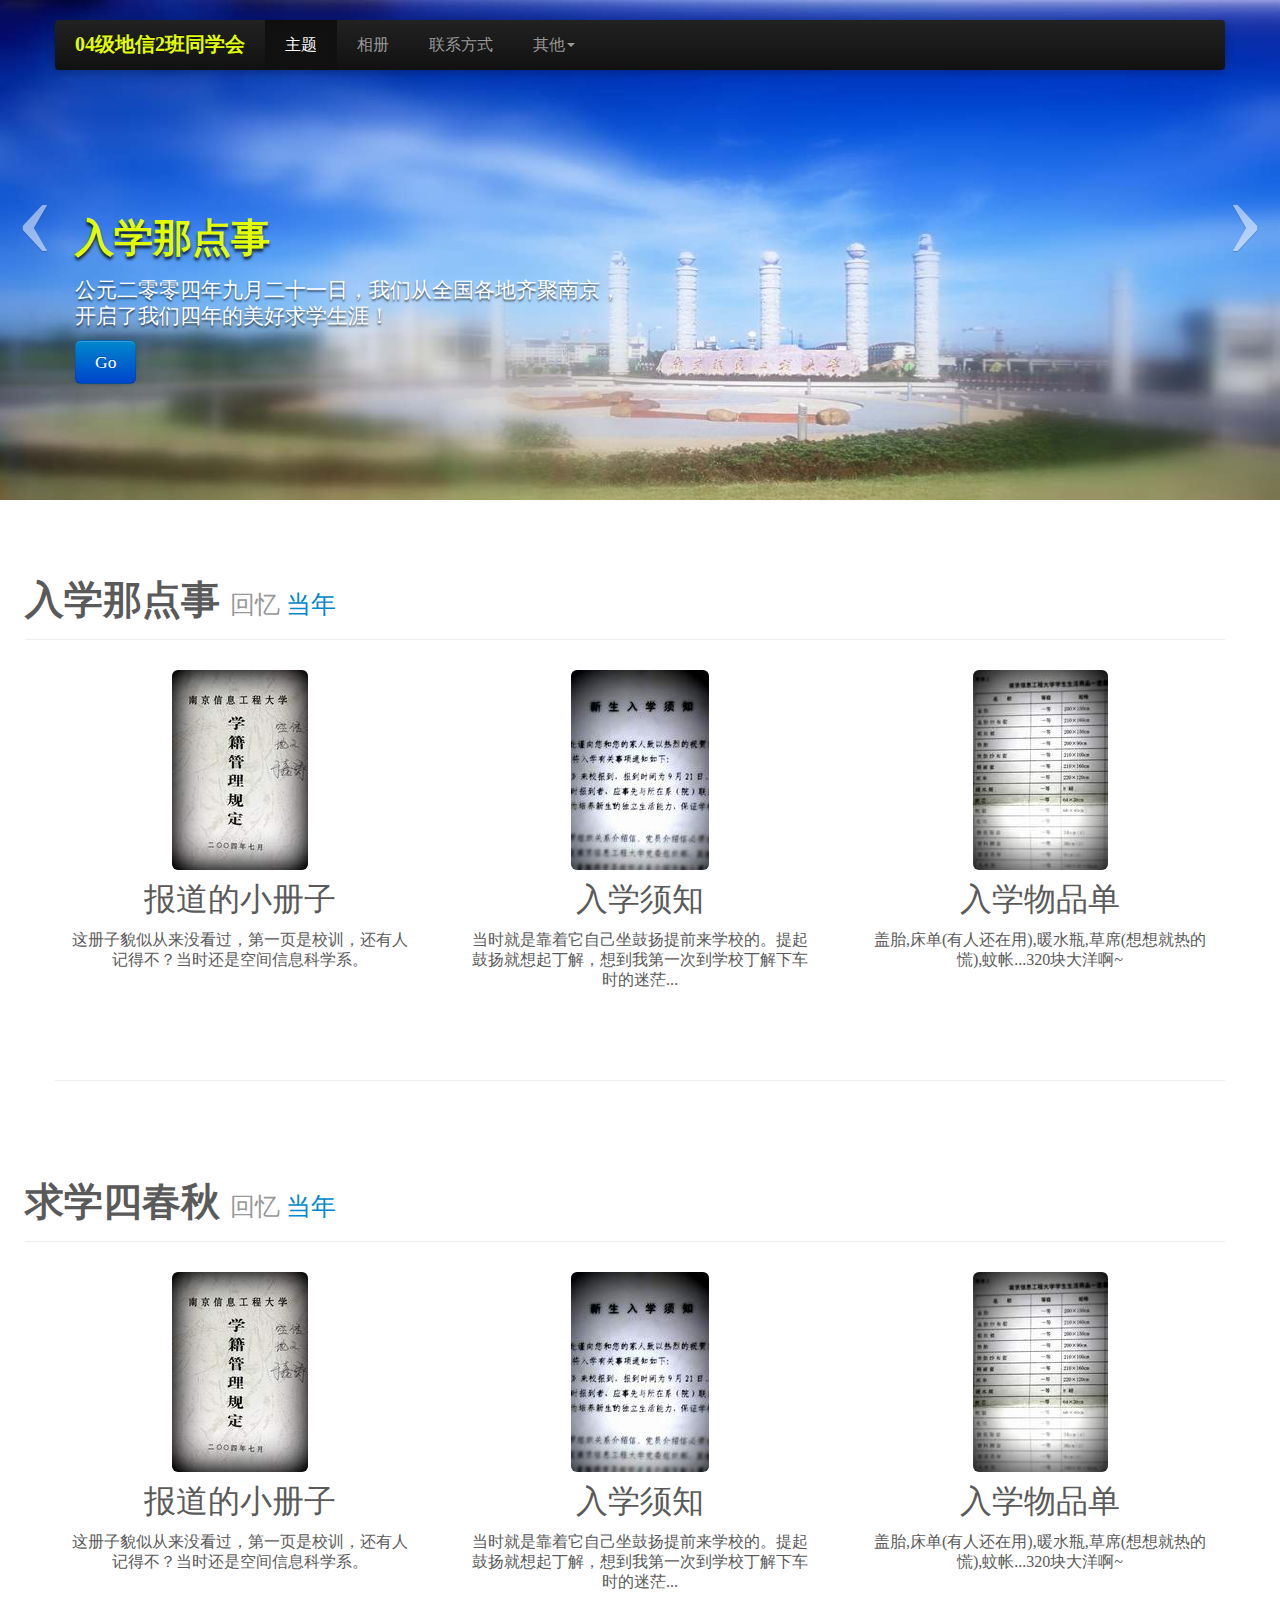
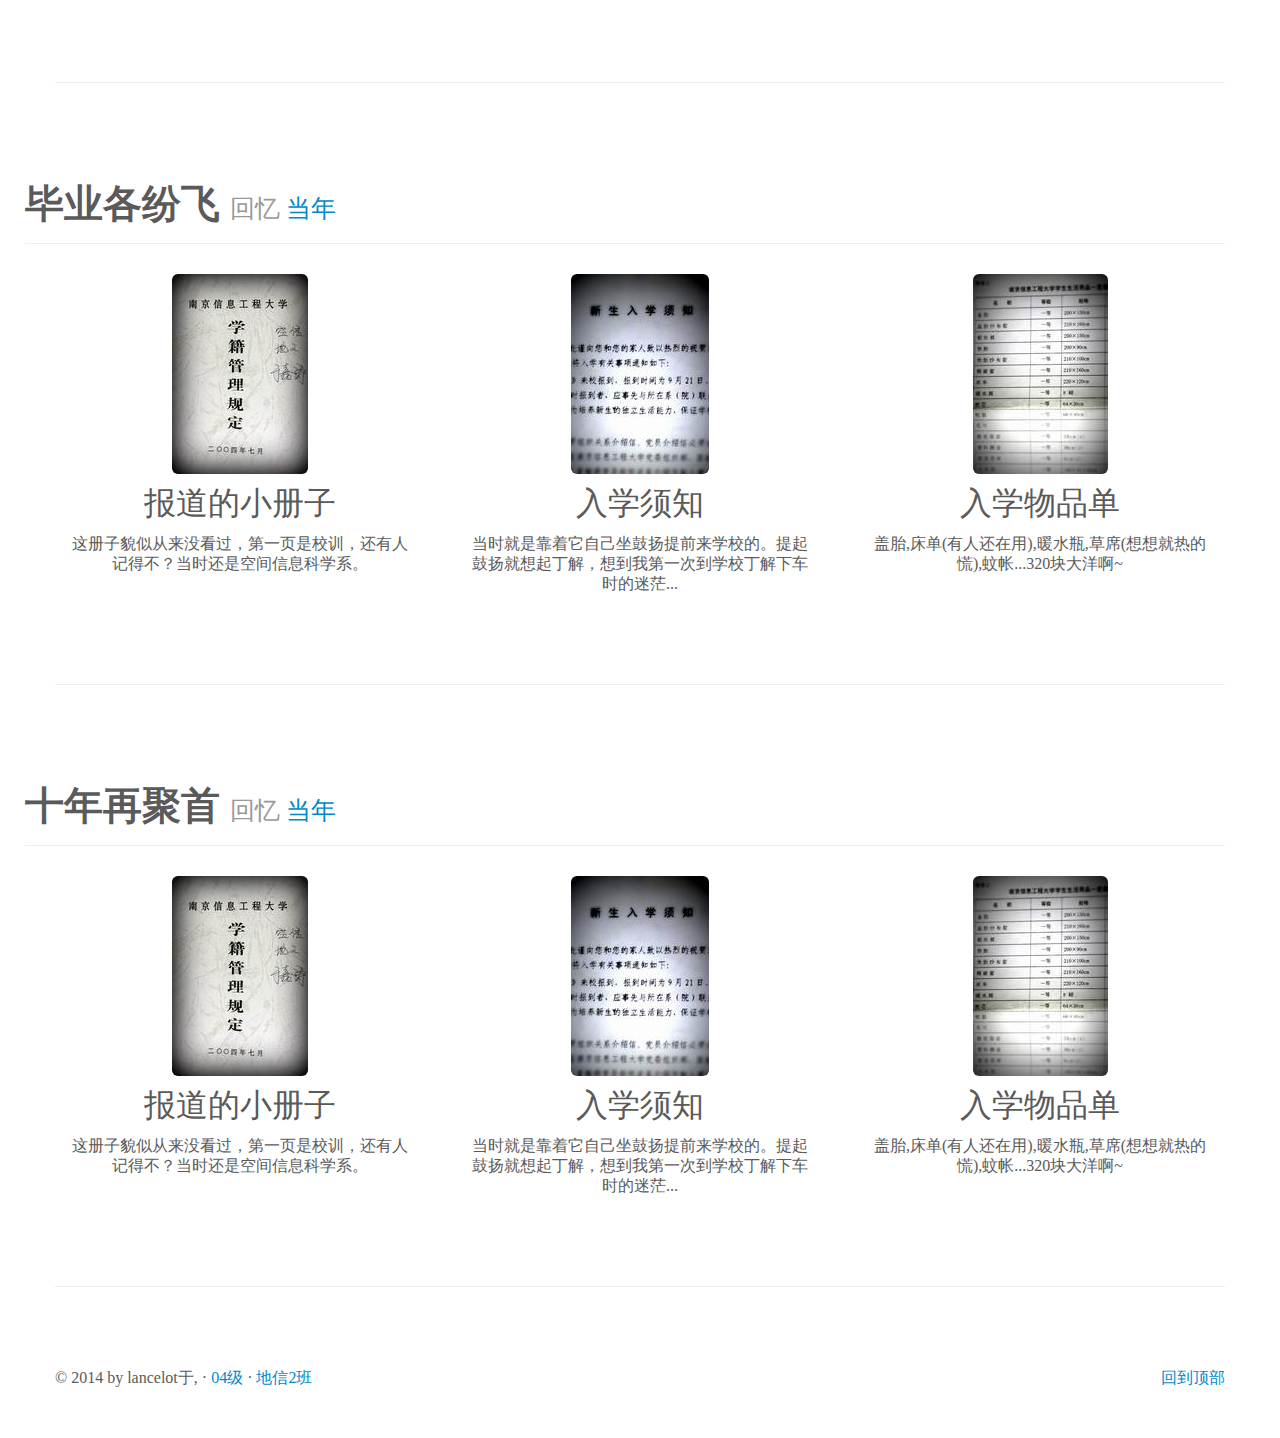
==== commit e99d57a4: "edit index" ====
--- a/index.html
+++ b/index.html
@@ -400,7 +400,7 @@
                     <div class="carousel-caption">
                         <h1>求学四春秋</h1>
                         <p class="lead">四年中的点点滴滴，我们都铭记心间</p>
-                        <a class="btn btn-large btn-success" href="#">Go</a>
+                        <a class="btn btn-large btn-success" href="#求学四春秋">Go</a>
                     </div>
                 </div>
             </div>
@@ -410,7 +410,7 @@
                     <div class="carousel-caption">
                         <h1>毕业各纷飞</h1>
                         <p class="lead">离别总是伤心的，但也是一个新的开始</p>
-                        <a class="btn btn-large btn-warning" href="#">Go</a>
+                        <a class="btn btn-large btn-warning" href="#毕业各纷飞">Go</a>
                     </div>
                 </div>
             </div>
@@ -420,7 +420,7 @@
                     <div class="carousel-caption">
                         <h1>十年再聚首</h1>
                         <p class="lead">回首过往，缅怀青春，让我们相聚三月南京~</p>
-                        <a class="btn btn-large btn-info" href="#">Go</a>
+                        <a class="btn btn-large btn-info" href="#十年再聚首">Go</a>
                     </div>
                 </div>
             </div>
@@ -471,26 +471,89 @@
 
         <hr class="featurette-divider">
 
-        <div class="featurette">
-            <img class="featurette-image pull-right" src="assets/img/examples/browser-icon-chrome.png">
-            <h2 class="featurette-heading">First featurette headling. <span class="muted">It'll blow your mind.</span></h2>
-            <p class="lead">Donec ullamcorper nulla non metus auctor fringilla. Vestibulum id ligula porta felis euismod semper. Praesent commodo cursus magna, vel scelerisque nisl consectetur. Fusce dapibus, tellus ac cursus commodo.</p>
+        <div id ="求学四春秋" class="row">
+		<div class="page-header">
+            <h1>求学四春秋 <small>回忆 <a href="" >当年</a></small></h1>
+          </div>
+            <div class="span4">
+                <img class="img-rounded" src="assets/img/examples/guiding.jpg">
+                <h2>报道的小册子</h2>
+                <p>这册子貌似从来没看过，第一页是校训，还有人记得不？当时还是空间信息科学系。</p>
+                <!-- <p><a class="btn" href="#">View details &raquo;</a></p> -->
+            </div>
+            <!-- /.span4 -->
+            <div class="span4">
+                <img class="img-rounded" src="assets/img/examples/xuzhi.jpg">
+                <h2>入学须知</h2>
+                <p>当时就是靠着它自己坐鼓扬提前来学校的。提起鼓扬就想起丁解，想到我第一次到学校丁解下车时的迷茫...</p>
+                <!-- <p><a class="btn" href="#">View details &raquo;</a></p> -->
+            </div>
+            <!-- /.span4 -->
+            <div class="span4">
+                <img class="img-rounded" src="assets/img/examples/ruxue.jpg">
+                <h2>入学物品单</h2>
+                <p>盖胎,床单(有人还在用),暖水瓶,草席(想想就热的慌),蚊帐...320块大洋啊~</p>
+                <!-- <p><a class="btn" href="#">View details &raquo;</a></p> -->
+            </div>
+            <!-- /.span4 -->
         </div>
 
         <hr class="featurette-divider">
 
-        <div class="featurette">
-            <img class="featurette-image pull-left" src="assets/img/examples/browser-icon-firefox.png">
-            <h2 class="featurette-heading">Oh yeah, it's that good. <span class="muted">See for yourself.</span></h2>
-            <p class="lead">Donec ullamcorper nulla non metus auctor fringilla. Vestibulum id ligula porta felis euismod semper. Praesent commodo cursus magna, vel scelerisque nisl consectetur. Fusce dapibus, tellus ac cursus commodo.</p>
+        <div id ="毕业各纷飞" class="row">
+		<div class="page-header">
+            <h1>毕业各纷飞 <small>回忆 <a href="" >当年</a></small></h1>
+          </div>
+            <div class="span4">
+                <img class="img-rounded" src="assets/img/examples/guiding.jpg">
+                <h2>报道的小册子</h2>
+                <p>这册子貌似从来没看过，第一页是校训，还有人记得不？当时还是空间信息科学系。</p>
+                <!-- <p><a class="btn" href="#">View details &raquo;</a></p> -->
+            </div>
+            <!-- /.span4 -->
+            <div class="span4">
+                <img class="img-rounded" src="assets/img/examples/xuzhi.jpg">
+                <h2>入学须知</h2>
+                <p>当时就是靠着它自己坐鼓扬提前来学校的。提起鼓扬就想起丁解，想到我第一次到学校丁解下车时的迷茫...</p>
+                <!-- <p><a class="btn" href="#">View details &raquo;</a></p> -->
+            </div>
+            <!-- /.span4 -->
+            <div class="span4">
+                <img class="img-rounded" src="assets/img/examples/ruxue.jpg">
+                <h2>入学物品单</h2>
+                <p>盖胎,床单(有人还在用),暖水瓶,草席(想想就热的慌),蚊帐...320块大洋啊~</p>
+                <!-- <p><a class="btn" href="#">View details &raquo;</a></p> -->
+            </div>
+            <!-- /.span4 -->
         </div>
 
         <hr class="featurette-divider">
 
-        <div class="featurette">
-            <img class="featurette-image pull-right" src="assets/img/examples/browser-icon-safari.png">
-            <h2 class="featurette-heading">And lastly, this one. <span class="muted">Checkmate.</span></h2>
-            <p class="lead">Donec ullamcorper nulla non metus auctor fringilla. Vestibulum id ligula porta felis euismod semper. Praesent commodo cursus magna, vel scelerisque nisl consectetur. Fusce dapibus, tellus ac cursus commodo.</p>
+        <div id ="十年再聚首" class="row">
+		<div class="page-header">
+            <h1>十年再聚首 <small>回忆 <a href="" >当年</a></small></h1>
+          </div>
+            <div class="span4">
+                <img class="img-rounded" src="assets/img/examples/guiding.jpg">
+                <h2>报道的小册子</h2>
+                <p>这册子貌似从来没看过，第一页是校训，还有人记得不？当时还是空间信息科学系。</p>
+                <!-- <p><a class="btn" href="#">View details &raquo;</a></p> -->
+            </div>
+            <!-- /.span4 -->
+            <div class="span4">
+                <img class="img-rounded" src="assets/img/examples/xuzhi.jpg">
+                <h2>入学须知</h2>
+                <p>当时就是靠着它自己坐鼓扬提前来学校的。提起鼓扬就想起丁解，想到我第一次到学校丁解下车时的迷茫...</p>
+                <!-- <p><a class="btn" href="#">View details &raquo;</a></p> -->
+            </div>
+            <!-- /.span4 -->
+            <div class="span4">
+                <img class="img-rounded" src="assets/img/examples/ruxue.jpg">
+                <h2>入学物品单</h2>
+                <p>盖胎,床单(有人还在用),暖水瓶,草席(想想就热的慌),蚊帐...320块大洋啊~</p>
+                <!-- <p><a class="btn" href="#">View details &raquo;</a></p> -->
+            </div>
+            <!-- /.span4 -->
         </div>
 
         <hr class="featurette-divider">
@@ -500,8 +563,8 @@
 
         <!-- FOOTER -->
         <footer>
-            <p class="pull-right"><a href="#">Back to top</a></p>
-            <p>&copy; 2013 Company, Inc. &middot; <a href="#">Privacy</a> &middot; <a href="#">Terms</a></p>
+            <p class="pull-right"><a href="#">回到顶部</a></p>
+            <p>&copy; 2014 by lancelot于,  &middot; <a href="#">04级</a> &middot; <a href="#">地信2班</a></p>
         </footer>
 
     </div>
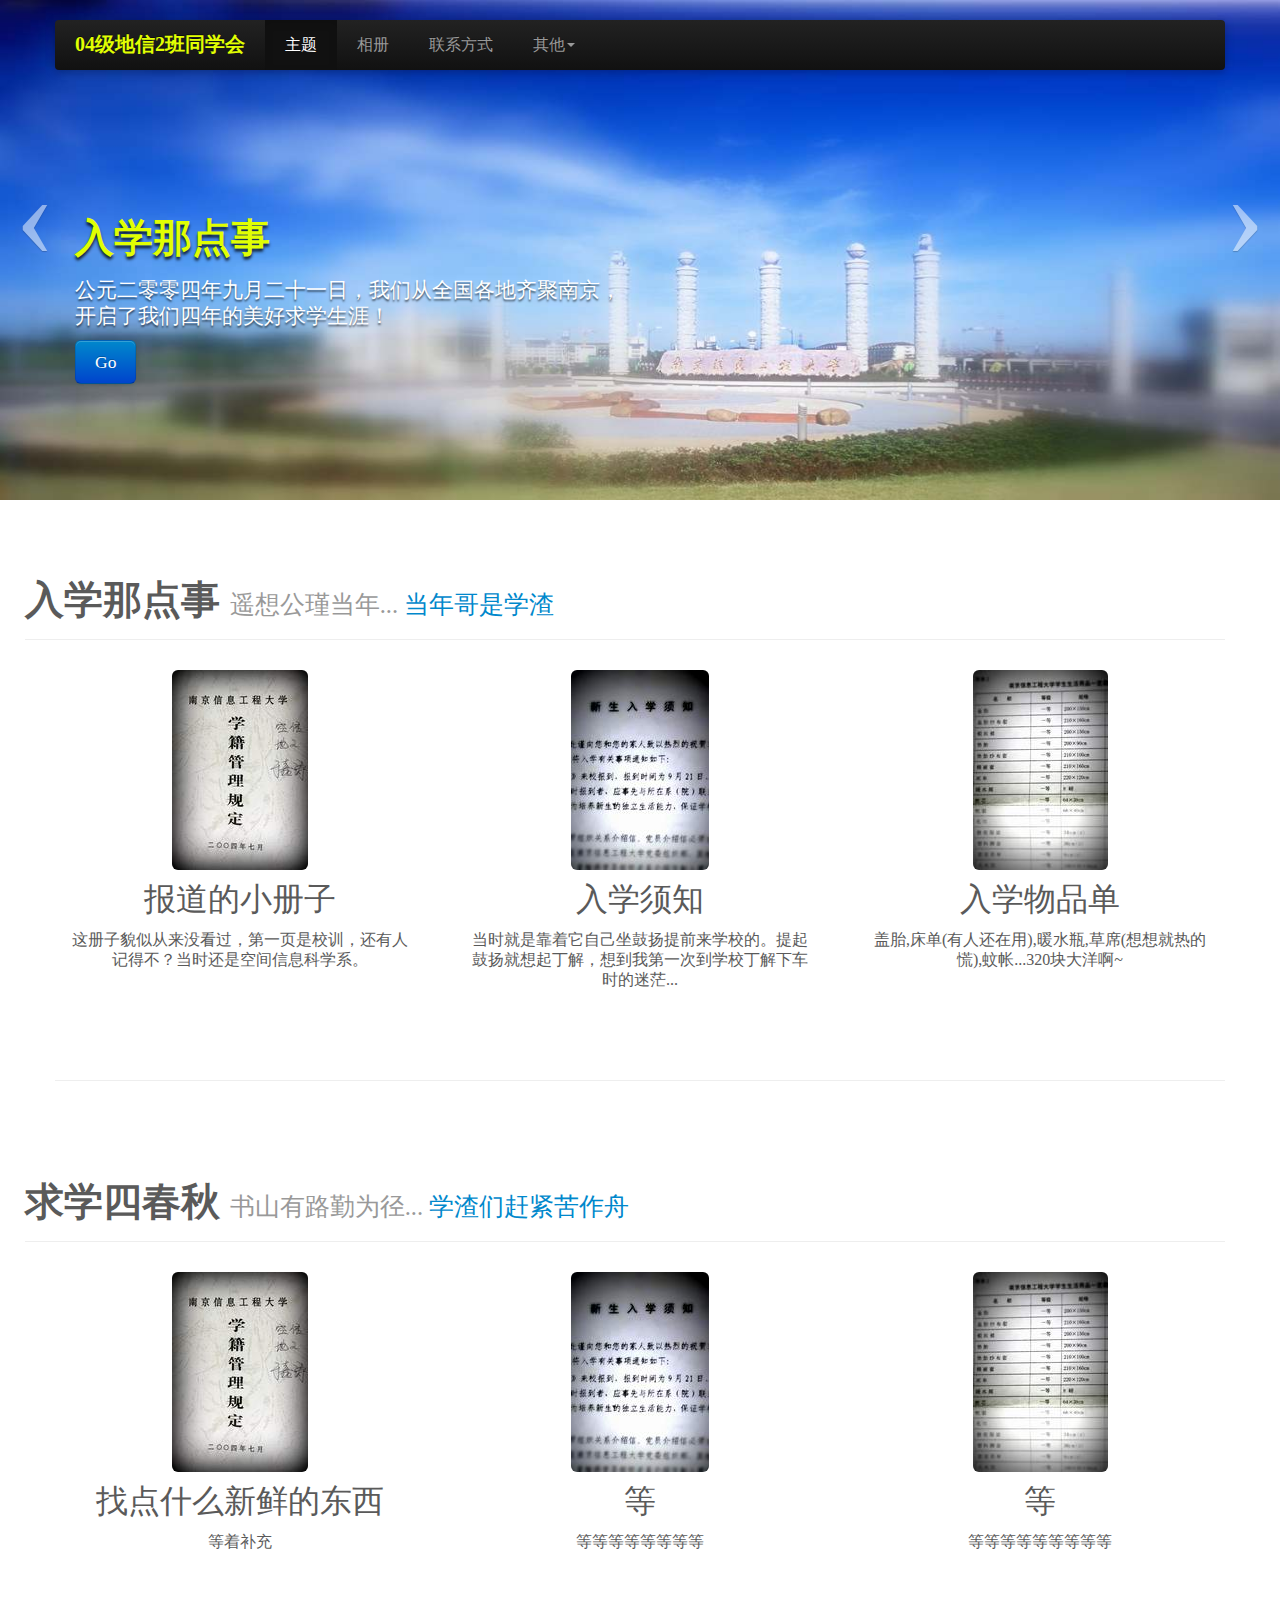
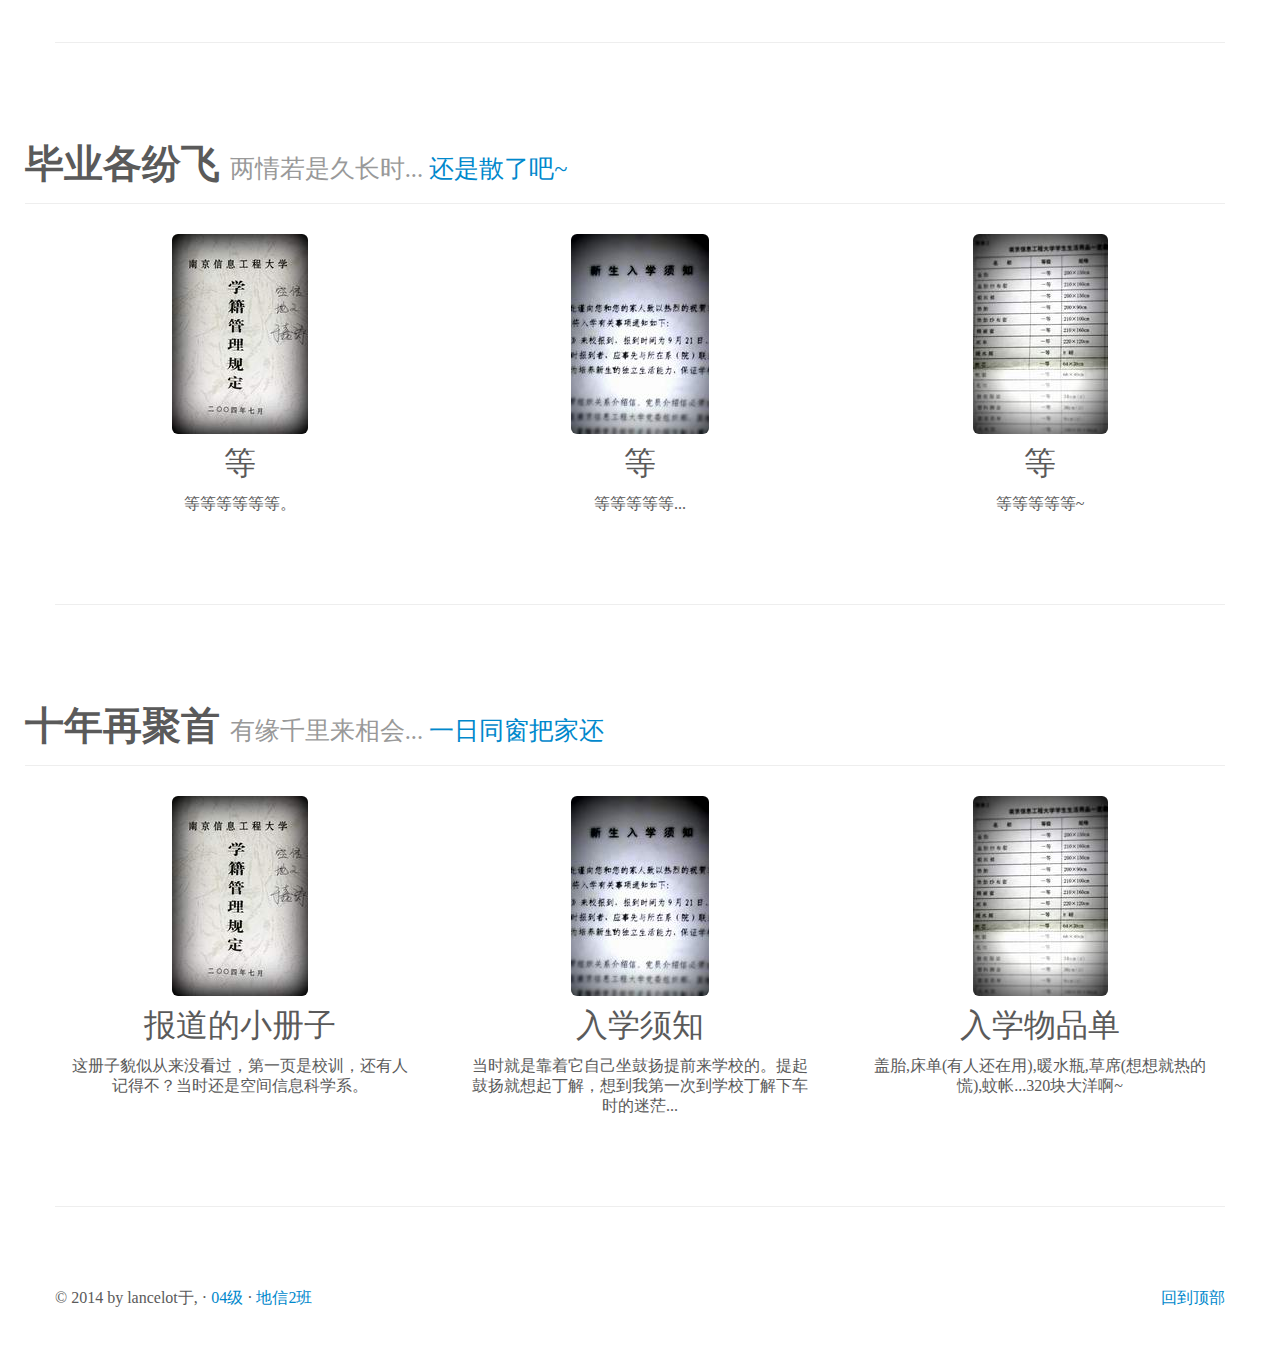
==== commit 6eed70a6: "增加了很多图片，修改了主页" ====
--- a/index.html
+++ b/index.html
@@ -440,7 +440,7 @@
         <!-- Three columns of text below the carousel -->
         <div id ="入学那点事" class="row">
 		<div class="page-header">
-            <h1>入学那点事 <small>回忆 <a href="" >当年</a></small></h1>
+            <h1>入学那点事 <small>遥想公瑾当年... <a href="" >当年哥是学渣</a></small></h1>
           </div>
             <div class="span4">
                 <img class="img-rounded" src="assets/img/examples/guiding.jpg">
@@ -473,26 +473,26 @@
 
         <div id ="求学四春秋" class="row">
 		<div class="page-header">
-            <h1>求学四春秋 <small>回忆 <a href="" >当年</a></small></h1>
+            <h1>求学四春秋 <small>书山有路勤为径... <a href="" >学渣们赶紧苦作舟</a></small></h1>
           </div>
             <div class="span4">
                 <img class="img-rounded" src="assets/img/examples/guiding.jpg">
-                <h2>报道的小册子</h2>
-                <p>这册子貌似从来没看过，第一页是校训，还有人记得不？当时还是空间信息科学系。</p>
+                <h2>找点什么新鲜的东西</h2>
+                <p>等着补充</p>
                 <!-- <p><a class="btn" href="#">View details &raquo;</a></p> -->
             </div>
             <!-- /.span4 -->
             <div class="span4">
                 <img class="img-rounded" src="assets/img/examples/xuzhi.jpg">
-                <h2>入学须知</h2>
-                <p>当时就是靠着它自己坐鼓扬提前来学校的。提起鼓扬就想起丁解，想到我第一次到学校丁解下车时的迷茫...</p>
+                <h2>等</h2>
+                <p>等等等等等等等等</p>
                 <!-- <p><a class="btn" href="#">View details &raquo;</a></p> -->
             </div>
             <!-- /.span4 -->
             <div class="span4">
                 <img class="img-rounded" src="assets/img/examples/ruxue.jpg">
-                <h2>入学物品单</h2>
-                <p>盖胎,床单(有人还在用),暖水瓶,草席(想想就热的慌),蚊帐...320块大洋啊~</p>
+                <h2>等</h2>
+                <p>等等等等等等等等等</p>
                 <!-- <p><a class="btn" href="#">View details &raquo;</a></p> -->
             </div>
             <!-- /.span4 -->
@@ -502,26 +502,26 @@
 
         <div id ="毕业各纷飞" class="row">
 		<div class="page-header">
-            <h1>毕业各纷飞 <small>回忆 <a href="" >当年</a></small></h1>
+            <h1>毕业各纷飞 <small>两情若是久长时... <a href="" >还是散了吧~</a></small></h1>
           </div>
             <div class="span4">
                 <img class="img-rounded" src="assets/img/examples/guiding.jpg">
-                <h2>报道的小册子</h2>
-                <p>这册子貌似从来没看过，第一页是校训，还有人记得不？当时还是空间信息科学系。</p>
+                <h2>等</h2>
+                <p>等等等等等等。</p>
                 <!-- <p><a class="btn" href="#">View details &raquo;</a></p> -->
             </div>
             <!-- /.span4 -->
             <div class="span4">
                 <img class="img-rounded" src="assets/img/examples/xuzhi.jpg">
-                <h2>入学须知</h2>
-                <p>当时就是靠着它自己坐鼓扬提前来学校的。提起鼓扬就想起丁解，想到我第一次到学校丁解下车时的迷茫...</p>
+                <h2>等</h2>
+                <p>等等等等等...</p>
                 <!-- <p><a class="btn" href="#">View details &raquo;</a></p> -->
             </div>
             <!-- /.span4 -->
             <div class="span4">
                 <img class="img-rounded" src="assets/img/examples/ruxue.jpg">
-                <h2>入学物品单</h2>
-                <p>盖胎,床单(有人还在用),暖水瓶,草席(想想就热的慌),蚊帐...320块大洋啊~</p>
+                <h2>等</h2>
+                <p>等等等等等~</p>
                 <!-- <p><a class="btn" href="#">View details &raquo;</a></p> -->
             </div>
             <!-- /.span4 -->
@@ -531,7 +531,7 @@
 
         <div id ="十年再聚首" class="row">
 		<div class="page-header">
-            <h1>十年再聚首 <small>回忆 <a href="" >当年</a></small></h1>
+            <h1>十年再聚首 <small>有缘千里来相会... <a href="" >一日同窗把家还</a></small></h1>
           </div>
             <div class="span4">
                 <img class="img-rounded" src="assets/img/examples/guiding.jpg">
